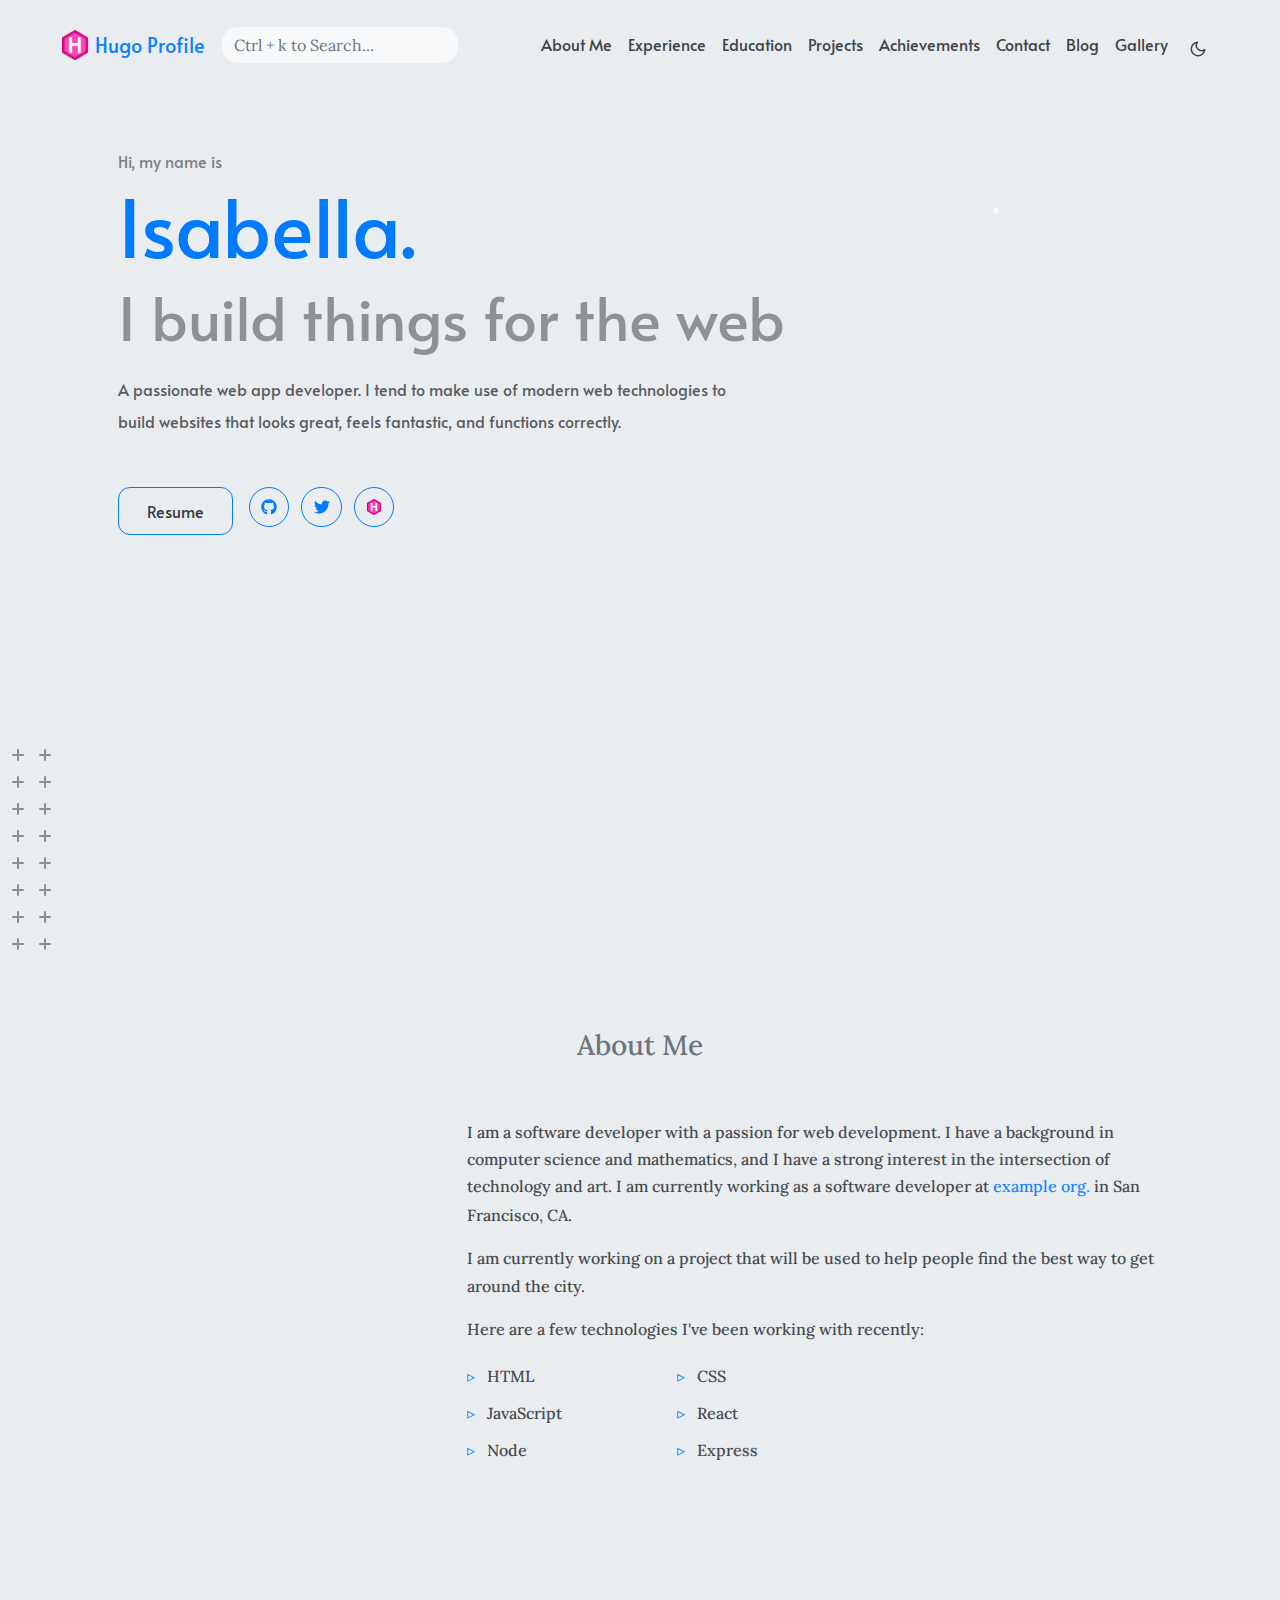
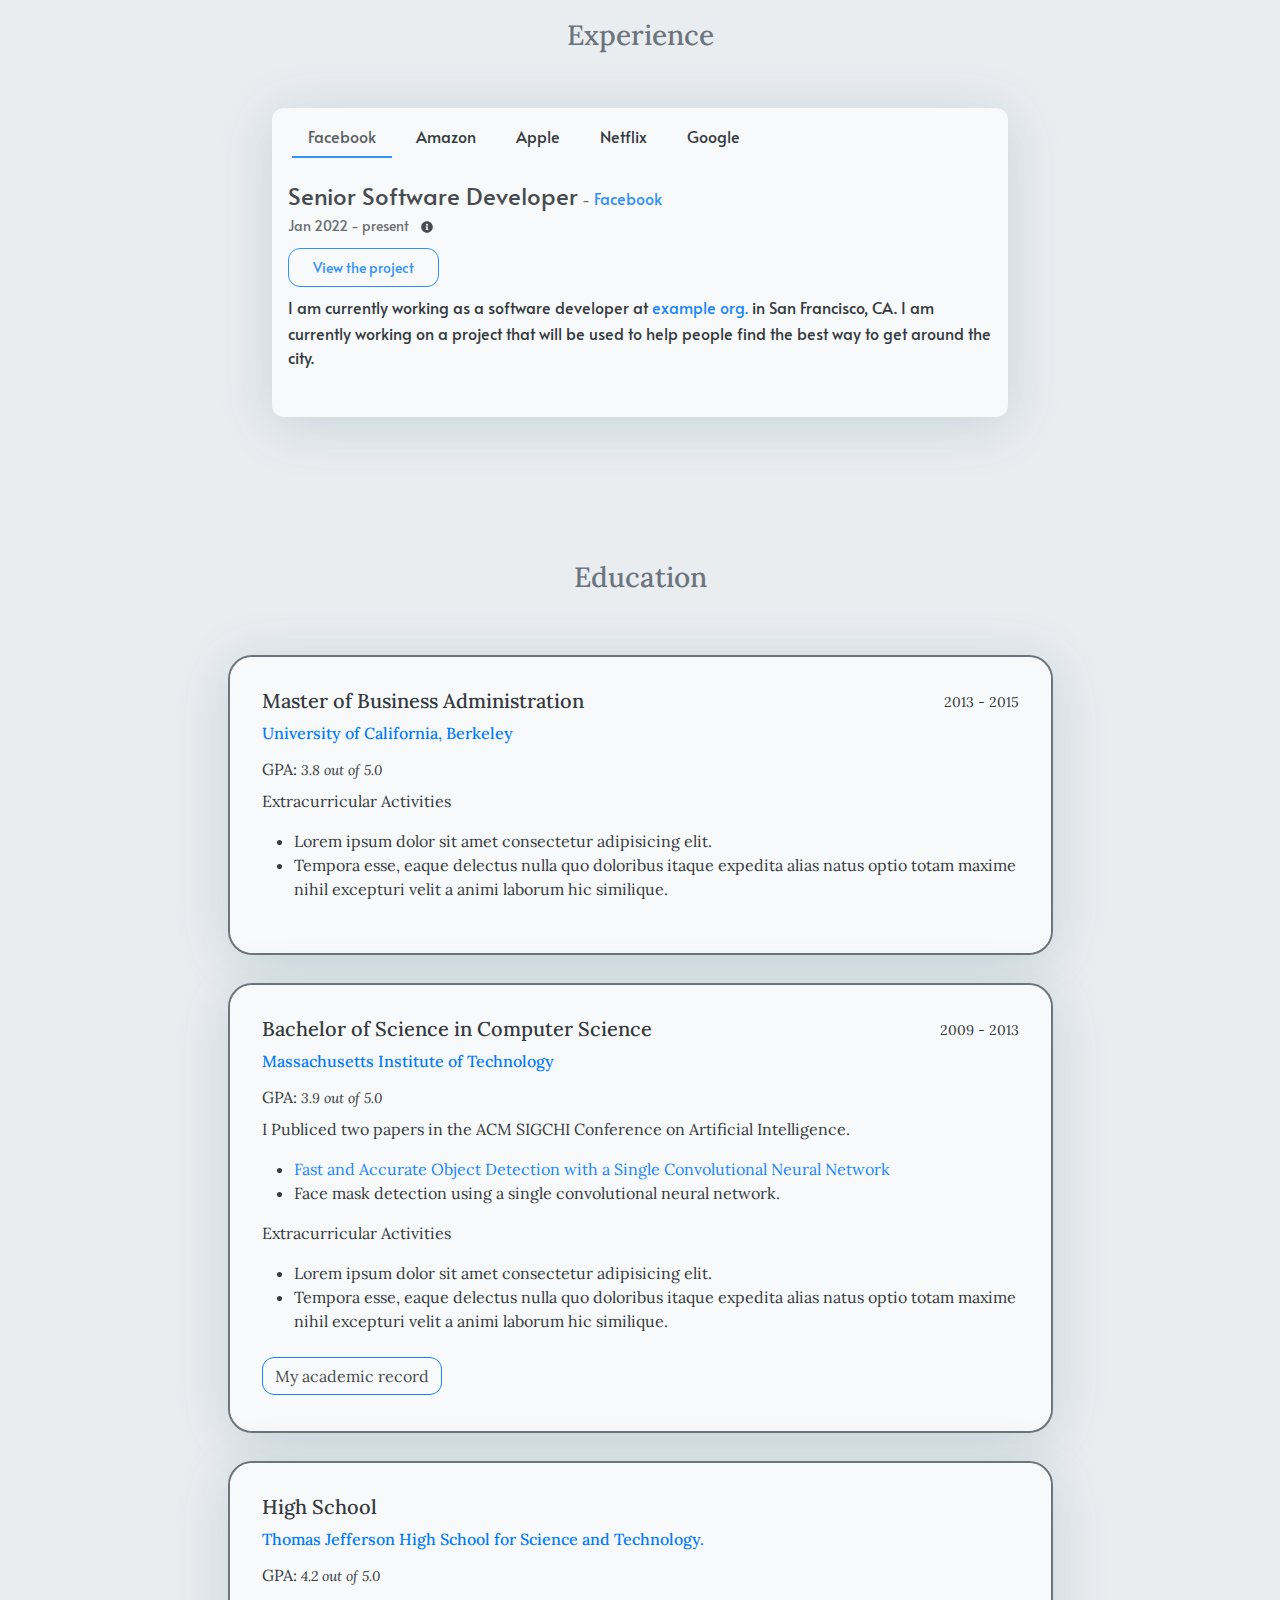
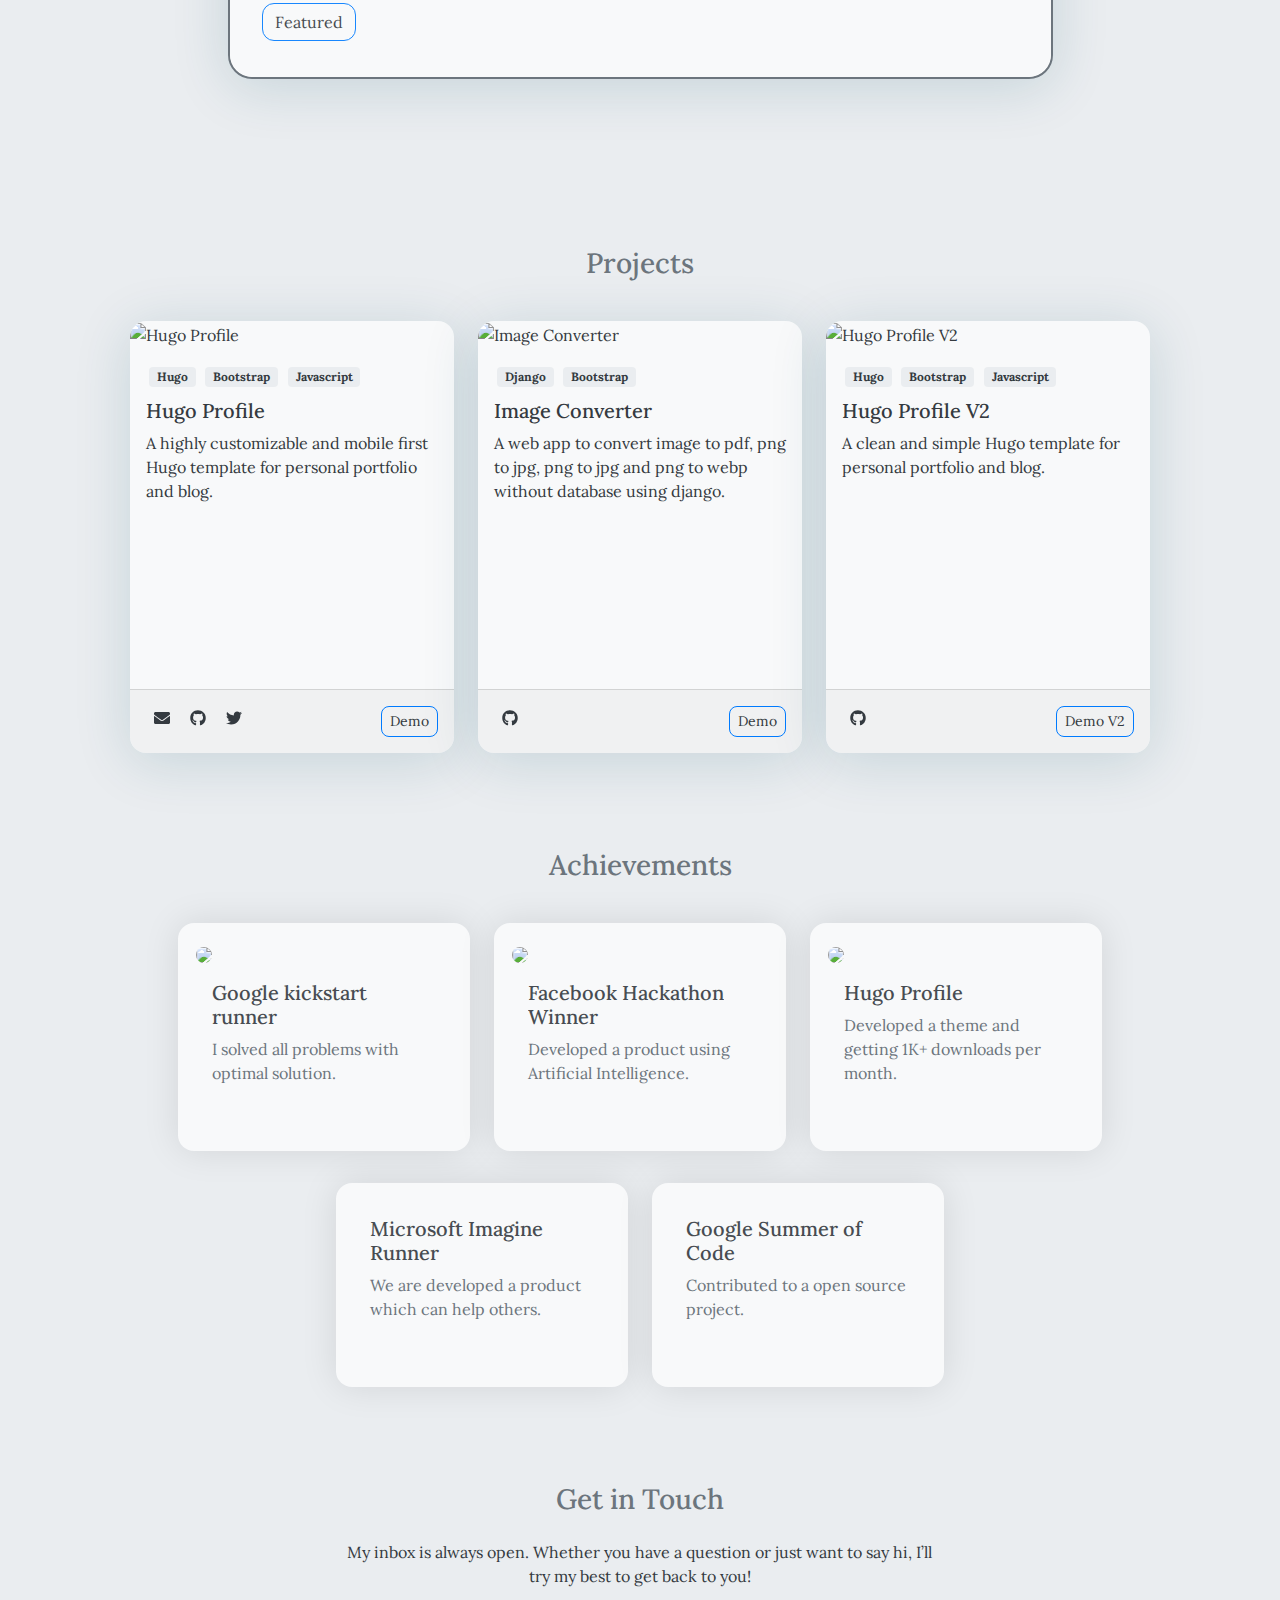
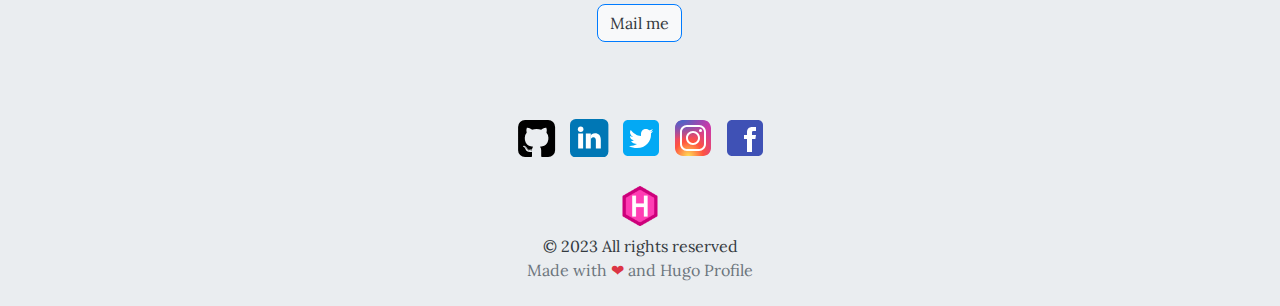
==== index.html @ cfe18b88 "'uploaded'" ====
<!DOCTYPE html>
<html>

<head>
	<meta name="generator" content="Hugo 0.119.0"><meta charset="UTF-8">
<meta name="viewport" content="width=device-width, initial-scale=1.0">
<meta http-equiv="X-UA-Compatible" content="ie=edge">
<meta http-equiv="Accept-CH" content="DPR, Viewport-Width, Width">
<link rel="icon" href=/fav.png type="image/gif">


<link rel="preconnect" href="https://fonts.googleapis.com">
<link rel="preconnect" href="https://fonts.gstatic.com" crossorigin>
<link rel="preload"
      as="style"
      href="https://fonts.googleapis.com/css2?family=Alata&family=Lora:ital,wght@0,400;0,500;0,600;0,700;1,400;1,500;1,600;1,700&family=Roboto:ital,wght@0,100;0,300;0,400;0,500;0,700;0,900;1,100;1,300;1,400;1,500;1,700;1,900&display=swap"
>
<link rel="stylesheet"
      href="https://fonts.googleapis.com/css2?family=Alata&family=Lora:ital,wght@0,400;0,500;0,600;0,700;1,400;1,500;1,600;1,700&family=Roboto:ital,wght@0,100;0,300;0,400;0,500;0,700;0,900;1,100;1,300;1,400;1,500;1,700;1,900&display=swap"
      media="print" onload="this.media='all'" />
<noscript>
  <link
          href="https://fonts.googleapis.com/css2?family=Alata&family=Lora:ital,wght@0,400;0,500;0,600;0,700;1,400;1,500;1,600;1,700&family=Roboto:ital,wght@0,100;0,300;0,400;0,500;0,700;0,900;1,100;1,300;1,400;1,500;1,700;1,900&display=swap"
          rel="stylesheet">
</noscript>


<link rel="stylesheet" href="/css/font.css" media="all">



<meta property="og:title" content="Hugo Profile" />
<meta property="og:description" content="Text about my cool site" />
<meta property="og:type" content="website" />
<meta property="og:url" content="https://razuahmed75.github.io/" /><meta property="og:site_name" content="Hugo Profile" />

<meta name="twitter:card" content="summary"/>
<meta name="twitter:title" content="Hugo Profile"/>
<meta name="twitter:description" content="Text about my cool site"/>


<link rel="stylesheet" href="/bootstrap-5/css/bootstrap.min.css" media="all"><link rel="stylesheet" href="/css/header.css" media="all">
<link rel="stylesheet" href="/css/footer.css" media="all">


<link rel="stylesheet" href="/css/theme.css" media="all">




<style>
    :root {
        --text-color: #343a40;
        --text-secondary-color: #6c757d;
        --background-color: #eaedf0;
        --secondary-background-color: #64ffda1a;
        --primary-color: #007bff;
        --secondary-color: #f8f9fa;

         
        --text-color-dark: #e4e6eb;
        --text-secondary-color-dark: #b0b3b8;
        --background-color-dark: #18191a;
        --secondary-background-color-dark: #212529;
        --primary-color-dark: #ffffff;
        --secondary-color-dark: #212529;
    }
    body {
        font-size: 1rem;
        font-weight: 400;
        line-height: 1.5;
        text-align: left;
    }

    html {
        background-color: var(--background-color) !important;
    }

    body::-webkit-scrollbar {
        width: .5em;
        height: .5em;
        background-color: var(--background-color);
    }
    
    ::-webkit-scrollbar-track {
        box-shadow: inset 0 0 6px var(--background-color);
        border-radius: 1rem;
    }
    
    ::-webkit-scrollbar-thumb {
        border-radius: 1rem;
        background-color: var(--secondary-color);
        outline: 1px solid var(--background-color);
    }

    #search-content::-webkit-scrollbar {
        width: .5em;
        height: .1em;
        background-color: var(--background-color);
    }
</style>

<meta name="description" content=Text&#32;about&#32;my&#32;cool&#32;site>
<link rel="stylesheet" href="/css/index.css" media="all">
<link rel="stylesheet" href="/css/projects.css" media="all">


<script defer src="/fontawesome-5/all-5.15.4.js"></script>

  <title>
Hugo Profile

  </title>
</head>

<body class="light">
  
  
<script>
    let localStorageValue = localStorage.getItem("pref-theme");
    let mediaQuery = window.matchMedia('(prefers-color-scheme: dark)').matches;

    switch (localStorageValue) {
        case "dark":
            document.body.classList.add('dark');
            break;
        case "light":
            document.body.classList.remove('dark');
            break;
        default:
            if (mediaQuery) {
                document.body.classList.add('dark');
            }
            break;
    }
</script>



<header>
    <nav class="pt-3 navbar navbar-expand-lg animate">
        <div class="container-fluid mx-xs-2 mx-sm-5 mx-md-5 mx-lg-5">
            
            <a class="navbar-brand primary-font text-wrap" href="/">
                
                <img src="/fav.png" width="30" height="30"
                    class="d-inline-block align-top">
                Hugo Profile
                
            </a>

            
                <div>
                    <input id="search" autocomplete="off" class="form-control mr-sm-2 d-none d-md-block" placeholder='Ctrl &#43; k to Search...'
                        aria-label="Search" oninput="searchOnChange(event)">
                </div>
            

            
            <button class="navbar-toggler" type="button" data-bs-toggle="collapse" data-bs-target="#navbarContent"
                aria-controls="navbarContent" aria-expanded="false" aria-label="Toggle navigation">
                <svg aria-hidden="true" height="24" viewBox="0 0 16 16" version="1.1" width="24" data-view-component="true">
                    <path fill-rule="evenodd" d="M1 2.75A.75.75 0 011.75 2h12.5a.75.75 0 110 1.5H1.75A.75.75 0 011 2.75zm0 5A.75.75 0 011.75 7h12.5a.75.75 0 110 1.5H1.75A.75.75 0 011 7.75zM1.75 12a.75.75 0 100 1.5h12.5a.75.75 0 100-1.5H1.75z"></path>
                </svg>
            </button>

            
            <div class="collapse navbar-collapse text-wrap primary-font" id="navbarContent">
                <ul class="navbar-nav ms-auto text-center">
                    
                        <li class="nav-item navbar-text d-block d-md-none">
                            <div class="nav-link">
                                <input id="search" autocomplete="off" class="form-control mr-sm-2" placeholder='Ctrl &#43; k to Search...' aria-label="Search" oninput="searchOnChange(event)">
                            </div>
                        </li>
                    

                    
                    <li class="nav-item navbar-text">
                        <a class="nav-link" href="/#about" aria-label="about">
                            About Me
                        </a>
                    </li>
                    

                    
                    <li class="nav-item navbar-text">
                        <a class="nav-link" href="/#experience"
                            aria-label="experience">
                            Experience
                        </a>
                    </li>
                    

                    
                    <li class="nav-item navbar-text">
                        <a class="nav-link" href="/#education"
                            aria-label="education">
                            Education
                        </a>
                    </li>
                    

                    
                    <li class="nav-item navbar-text">
                        <a class="nav-link" href="/#projects"
                            aria-label="projects">
                            Projects
                        </a>
                    </li>
                    

                    
                    <li class="nav-item navbar-text">
                        <a class="nav-link" href="/#achievements"
                            aria-label="achievements">
                            Achievements
                        </a>
                    </li>
                    

                    
                    <li class="nav-item navbar-text">
                        <a class="nav-link" href="/#contact"
                            aria-label="contact">
                            Contact
                        </a>
                    </li>
                    

                    
                    
                    
                    
                    <li class="nav-item navbar-text">
                        <a class="nav-link" href="/blogs" title="Blog posts">
                            
                            Blog
                        </a>
                    </li>
                    
                    
                    
                    
                    <li class="nav-item navbar-text">
                        <a class="nav-link" href="/gallery" title="Blog posts">
                            
                            Gallery
                        </a>
                    </li>
                    
                    

                    
                    <li class="nav-item navbar-text">
                        
                        <div class="text-center">
                            <button id="theme-toggle">
                                <svg id="moon" xmlns="http://www.w3.org/2000/svg" width="24" height="24" viewBox="0 0 24 24" fill="none" stroke="currentColor" stroke-width="2" stroke-linecap="round" stroke-linejoin="round">
                                    <path d="M21 12.79A9 9 0 1 1 11.21 3 7 7 0 0 0 21 12.79z"></path>
                                </svg>
                                <svg id="sun" xmlns="http://www.w3.org/2000/svg" width="24" height="24" viewBox="0 0 24 24" fill="none" stroke="currentColor" stroke-width="2" stroke-linecap="round" stroke-linejoin="round">
                                    <circle cx="12" cy="12" r="5"></circle>
                                    <line x1="12" y1="1" x2="12" y2="3"></line>
                                    <line x1="12" y1="21" x2="12" y2="23"></line>
                                    <line x1="4.22" y1="4.22" x2="5.64" y2="5.64"></line>
                                    <line x1="18.36" y1="18.36" x2="19.78" y2="19.78"></line>
                                    <line x1="1" y1="12" x2="3" y2="12"></line>
                                    <line x1="21" y1="12" x2="23" y2="12"></line>
                                    <line x1="4.22" y1="19.78" x2="5.64" y2="18.36"></line>
                                    <line x1="18.36" y1="5.64" x2="19.78" y2="4.22"></line>
                                </svg>
                            </button>
                        </div>
                    </li>
                    

                </ul>

            </div>
        </div>
    </nav>
</header>
<div id="content">
<section id="hero" class="py-5 align-middle">
    <div class="container px-3 px-sm-5 px-md-5 px-lg-5 pt-lg-3">
        <div class="row">
            <div class="col-sm-12 col-md-12 col-lg-8 content animate" id="primary-font">
                <span class="subtitle">
                    Hi, my name is
                </span>
                <h2>
                    Isabella.
                </h2>
                <h3>
                    I build things for the web
                </h3>
                <p class="hero-content">
                    A passionate web app developer. I tend to make use of modern web technologies to build websites that looks great, feels fantastic, and functions correctly.
                </p>
                <div class="row">
                    <div class="col-auto h-100">
                        
                        <a href="#" class="btn" download
			  >
                            Resume
                        </a>
                        
                    </div>
                    <div class="col-auto px-0 h-100"><span>
    
    <span class="px-1">
        <a href="https://example.com" target="_blank" class="btn social-icon">
            <i class="fab fa-github"></i>
        </a>
    </span>
    
    <span class="px-1">
        <a href="https://example.com" target="_blank" class="btn social-icon">
            <i class="fab fa-twitter"></i>
        </a>
    </span>
    

    
    <span class="px-1">
        <a href="https://example.com" target="_blank" class="btn social-icon">
            <img src="/fav.png">
        </a>
    </span>
    
</span></div>
                </div>
            </div>
            <div class="col-sm-12 col-md-12 col-lg-4">
                <div class="row justify-content-center">
                    <div class="col-sm-12 col-md-9 pt-5 image animate px-5 px-md-5 px-lg-0 text-center">
                        <img src="/images/hero.svg"
                            class="img-thumbnail mx-auto"
                            alt=""
                        >
                    </div>
                </div>
            </div>
        </div>
    </div>
    
    <div class="hero-bottom-svg d-md-block d-lg-block d-none">
        <svg xmlns="http://www.w3.org/2000/svg" width="201" height="201" viewBox="0 0 201 201">
            <g id="Group_1168" data-name="Group 1168" transform="translate(-384 -1392)">
                <rect id="Rectangle_2206" data-name="Rectangle 2206" width="12" height="2" rx="1"
                    transform="translate(391 1392) rotate(90)" fill="#282f49" />
                <rect id="Rectangle_2271" data-name="Rectangle 2271" width="12" height="2" rx="1"
                    transform="translate(391 1500) rotate(90)" fill="#282f49" />
                <rect id="Rectangle_2238" data-name="Rectangle 2238" width="12" height="2" rx="1"
                    transform="translate(391 1446) rotate(90)" fill="#282f49" />
                <rect id="Rectangle_2278" data-name="Rectangle 2278" width="12" height="2" rx="1"
                    transform="translate(391 1554) rotate(90)" fill="#282f49" />
                <rect id="Rectangle_2222" data-name="Rectangle 2222" width="12" height="2" rx="1"
                    transform="translate(391 1419) rotate(90)" fill="#282f49" />
                <rect id="Rectangle_2272" data-name="Rectangle 2272" width="12" height="2" rx="1"
                    transform="translate(391 1527) rotate(90)" fill="#282f49" />
                <rect id="Rectangle_2241" data-name="Rectangle 2241" width="12" height="2" rx="1"
                    transform="translate(391 1473) rotate(90)" fill="#282f49" />
                <rect id="Rectangle_2288" data-name="Rectangle 2288" width="12" height="2" rx="1"
                    transform="translate(391 1581) rotate(90)" fill="#282f49" />
                <rect id="Rectangle_2214" data-name="Rectangle 2214" width="12" height="2" rx="1"
                    transform="translate(499 1392) rotate(90)" fill="#282f49" />
                <rect id="Rectangle_2289" data-name="Rectangle 2289" width="12" height="2" rx="1"
                    transform="translate(499 1500) rotate(90)" fill="#282f49" />
                <rect id="Rectangle_2256" data-name="Rectangle 2256" width="12" height="2" rx="1"
                    transform="translate(499 1446) rotate(90)" fill="#282f49" />
                <rect id="Rectangle_2290" data-name="Rectangle 2290" width="12" height="2" rx="1"
                    transform="translate(499 1554) rotate(90)" fill="#282f49" />
                <rect id="Rectangle_2231" data-name="Rectangle 2231" width="12" height="2" rx="1"
                    transform="translate(499 1419) rotate(90)" fill="#282f49" />
                <rect id="Rectangle_2291" data-name="Rectangle 2291" width="12" height="2" rx="1"
                    transform="translate(499 1527) rotate(90)" fill="#282f49" />
                <rect id="Rectangle_2257" data-name="Rectangle 2257" width="12" height="2" rx="1"
                    transform="translate(499 1473) rotate(90)" fill="#282f49" />
                <rect id="Rectangle_2292" data-name="Rectangle 2292" width="12" height="2" rx="1"
                    transform="translate(499 1581) rotate(90)" fill="#282f49" />
                <rect id="Rectangle_2210" data-name="Rectangle 2210" width="12" height="2" rx="1"
                    transform="translate(445 1392) rotate(90)" fill="#282f49" />
                <rect id="Rectangle_2279" data-name="Rectangle 2279" width="12" height="2" rx="1"
                    transform="translate(445 1500) rotate(90)" fill="#282f49" />
                <rect id="Rectangle_2248" data-name="Rectangle 2248" width="12" height="2" rx="1"
                    transform="translate(445 1446) rotate(90)" fill="#282f49" />
                <rect id="Rectangle_2280" data-name="Rectangle 2280" width="12" height="2" rx="1"
                    transform="translate(445 1554) rotate(90)" fill="#282f49" />
                <rect id="Rectangle_2226" data-name="Rectangle 2226" width="12" height="2" rx="1"
                    transform="translate(445 1419) rotate(90)" fill="#282f49" />
                <rect id="Rectangle_2281" data-name="Rectangle 2281" width="12" height="2" rx="1"
                    transform="translate(445 1527) rotate(90)" fill="#282f49" />
                <rect id="Rectangle_2249" data-name="Rectangle 2249" width="12" height="2" rx="1"
                    transform="translate(445 1473) rotate(90)" fill="#282f49" />
                <rect id="Rectangle_2293" data-name="Rectangle 2293" width="12" height="2" rx="1"
                    transform="translate(445 1581) rotate(90)" fill="#282f49" />
                <rect id="Rectangle_2219" data-name="Rectangle 2219" width="12" height="2" rx="1"
                    transform="translate(553 1392) rotate(90)" fill="#282f49" />
                <rect id="Rectangle_2310" data-name="Rectangle 2310" width="12" height="2" rx="1"
                    transform="translate(553 1500) rotate(90)" fill="#282f49" />
                <rect id="Rectangle_2262" data-name="Rectangle 2262" width="12" height="2" rx="1"
                    transform="translate(553 1446) rotate(90)" fill="#282f49" />
                <rect id="Rectangle_2311" data-name="Rectangle 2311" width="12" height="2" rx="1"
                    transform="translate(553 1554) rotate(90)" fill="#282f49" />
                <rect id="Rectangle_2232" data-name="Rectangle 2232" width="12" height="2" rx="1"
                    transform="translate(553 1419) rotate(90)" fill="#282f49" />
                <rect id="Rectangle_2312" data-name="Rectangle 2312" width="12" height="2" rx="1"
                    transform="translate(553 1527) rotate(90)" fill="#282f49" />
                <rect id="Rectangle_2263" data-name="Rectangle 2263" width="12" height="2" rx="1"
                    transform="translate(553 1473) rotate(90)" fill="#282f49" />
                <rect id="Rectangle_2313" data-name="Rectangle 2313" width="12" height="2" rx="1"
                    transform="translate(553 1581) rotate(90)" fill="#282f49" />
                <rect id="Rectangle_2209" data-name="Rectangle 2209" width="12" height="2" rx="1"
                    transform="translate(418 1392) rotate(90)" fill="#282f49" />
                <rect id="Rectangle_2273" data-name="Rectangle 2273" width="12" height="2" rx="1"
                    transform="translate(418 1500) rotate(90)" fill="#282f49" />
                <rect id="Rectangle_2242" data-name="Rectangle 2242" width="12" height="2" rx="1"
                    transform="translate(418 1446) rotate(90)" fill="#282f49" />
                <rect id="Rectangle_2282" data-name="Rectangle 2282" width="12" height="2" rx="1"
                    transform="translate(418 1554) rotate(90)" fill="#282f49" />
                <rect id="Rectangle_2223" data-name="Rectangle 2223" width="12" height="2" rx="1"
                    transform="translate(418 1419) rotate(90)" fill="#282f49" />
                <rect id="Rectangle_2274" data-name="Rectangle 2274" width="12" height="2" rx="1"
                    transform="translate(418 1527) rotate(90)" fill="#282f49" />
                <rect id="Rectangle_2243" data-name="Rectangle 2243" width="12" height="2" rx="1"
                    transform="translate(418 1473) rotate(90)" fill="#282f49" />
                <rect id="Rectangle_2294" data-name="Rectangle 2294" width="12" height="2" rx="1"
                    transform="translate(418 1581) rotate(90)" fill="#282f49" />
                <rect id="Rectangle_2217" data-name="Rectangle 2217" width="12" height="2" rx="1"
                    transform="translate(526 1392) rotate(90)" fill="#282f49" />
                <rect id="Rectangle_2314" data-name="Rectangle 2314" width="12" height="2" rx="1"
                    transform="translate(526 1500) rotate(90)" fill="#282f49" />
                <rect id="Rectangle_2258" data-name="Rectangle 2258" width="12" height="2" rx="1"
                    transform="translate(526 1446) rotate(90)" fill="#282f49" />
                <rect id="Rectangle_2315" data-name="Rectangle 2315" width="12" height="2" rx="1"
                    transform="translate(526 1554) rotate(90)" fill="#282f49" />
                <rect id="Rectangle_2233" data-name="Rectangle 2233" width="12" height="2" rx="1"
                    transform="translate(526 1419) rotate(90)" fill="#282f49" />
                <rect id="Rectangle_2316" data-name="Rectangle 2316" width="12" height="2" rx="1"
                    transform="translate(526 1527) rotate(90)" fill="#282f49" />
                <rect id="Rectangle_2259" data-name="Rectangle 2259" width="12" height="2" rx="1"
                    transform="translate(526 1473) rotate(90)" fill="#282f49" />
                <rect id="Rectangle_2317" data-name="Rectangle 2317" width="12" height="2" rx="1"
                    transform="translate(526 1581) rotate(90)" fill="#282f49" />
                <rect id="Rectangle_2211" data-name="Rectangle 2211" width="12" height="2" rx="1"
                    transform="translate(472 1392) rotate(90)" fill="#282f49" />
                <rect id="Rectangle_2295" data-name="Rectangle 2295" width="12" height="2" rx="1"
                    transform="translate(472 1500) rotate(90)" fill="#282f49" />
                <rect id="Rectangle_2250" data-name="Rectangle 2250" width="12" height="2" rx="1"
                    transform="translate(472 1446) rotate(90)" fill="#282f49" />
                <rect id="Rectangle_2296" data-name="Rectangle 2296" width="12" height="2" rx="1"
                    transform="translate(472 1554) rotate(90)" fill="#282f49" />
                <rect id="Rectangle_2227" data-name="Rectangle 2227" width="12" height="2" rx="1"
                    transform="translate(472 1419) rotate(90)" fill="#282f49" />
                <rect id="Rectangle_2297" data-name="Rectangle 2297" width="12" height="2" rx="1"
                    transform="translate(472 1527) rotate(90)" fill="#282f49" />
                <rect id="Rectangle_2251" data-name="Rectangle 2251" width="12" height="2" rx="1"
                    transform="translate(472 1473) rotate(90)" fill="#282f49" />
                <rect id="Rectangle_2298" data-name="Rectangle 2298" width="12" height="2" rx="1"
                    transform="translate(472 1581) rotate(90)" fill="#282f49" />
                <rect id="Rectangle_2221" data-name="Rectangle 2221" width="12" height="2" rx="1"
                    transform="translate(580 1392) rotate(90)" fill="#282f49" />
                <rect id="Rectangle_2318" data-name="Rectangle 2318" width="12" height="2" rx="1"
                    transform="translate(580 1500) rotate(90)" fill="#282f49" />
                <rect id="Rectangle_2264" data-name="Rectangle 2264" width="12" height="2" rx="1"
                    transform="translate(580 1446) rotate(90)" fill="#282f49" />
                <rect id="Rectangle_2319" data-name="Rectangle 2319" width="12" height="2" rx="1"
                    transform="translate(580 1554) rotate(90)" fill="#282f49" />
                <rect id="Rectangle_2236" data-name="Rectangle 2236" width="12" height="2" rx="1"
                    transform="translate(580 1419) rotate(90)" fill="#282f49" />
                <rect id="Rectangle_2320" data-name="Rectangle 2320" width="12" height="2" rx="1"
                    transform="translate(580 1527) rotate(90)" fill="#282f49" />
                <rect id="Rectangle_2265" data-name="Rectangle 2265" width="12" height="2" rx="1"
                    transform="translate(580 1473) rotate(90)" fill="#282f49" />
                <rect id="Rectangle_2321" data-name="Rectangle 2321" width="12" height="2" rx="1"
                    transform="translate(580 1581) rotate(90)" fill="#282f49" />
                <rect id="Rectangle_2207" data-name="Rectangle 2207" width="12" height="2" rx="1"
                    transform="translate(396 1399) rotate(-180)" fill="#282f49" />
                <rect id="Rectangle_2270" data-name="Rectangle 2270" width="12" height="2" rx="1"
                    transform="translate(396 1507) rotate(-180)" fill="#282f49" />
                <rect id="Rectangle_2239" data-name="Rectangle 2239" width="12" height="2" rx="1"
                    transform="translate(396 1453) rotate(-180)" fill="#282f49" />
                <rect id="Rectangle_2283" data-name="Rectangle 2283" width="12" height="2" rx="1"
                    transform="translate(396 1561) rotate(-180)" fill="#282f49" />
                <rect id="Rectangle_2224" data-name="Rectangle 2224" width="12" height="2" rx="1"
                    transform="translate(396 1426) rotate(-180)" fill="#282f49" />
                <rect id="Rectangle_2275" data-name="Rectangle 2275" width="12" height="2" rx="1"
                    transform="translate(396 1534) rotate(-180)" fill="#282f49" />
                <rect id="Rectangle_2244" data-name="Rectangle 2244" width="12" height="2" rx="1"
                    transform="translate(396 1480) rotate(-180)" fill="#282f49" />
                <rect id="Rectangle_2299" data-name="Rectangle 2299" width="12" height="2" rx="1"
                    transform="translate(396 1588) rotate(-180)" fill="#282f49" />
                <rect id="Rectangle_2215" data-name="Rectangle 2215" width="12" height="2" rx="1"
                    transform="translate(504 1399) rotate(-180)" fill="#282f49" />
                <rect id="Rectangle_2300" data-name="Rectangle 2300" width="12" height="2" rx="1"
                    transform="translate(504 1507) rotate(-180)" fill="#282f49" />
                <rect id="Rectangle_2252" data-name="Rectangle 2252" width="12" height="2" rx="1"
                    transform="translate(504 1453) rotate(-180)" fill="#282f49" />
                <rect id="Rectangle_2301" data-name="Rectangle 2301" width="12" height="2" rx="1"
                    transform="translate(504 1561) rotate(-180)" fill="#282f49" />
                <rect id="Rectangle_2228" data-name="Rectangle 2228" width="12" height="2" rx="1"
                    transform="translate(504 1426) rotate(-180)" fill="#282f49" />
                <rect id="Rectangle_2302" data-name="Rectangle 2302" width="12" height="2" rx="1"
                    transform="translate(504 1534) rotate(-180)" fill="#282f49" />
                <rect id="Rectangle_2253" data-name="Rectangle 2253" width="12" height="2" rx="1"
                    transform="translate(504 1480) rotate(-180)" fill="#282f49" />
                <rect id="Rectangle_2303" data-name="Rectangle 2303" width="12" height="2" rx="1"
                    transform="translate(504 1588) rotate(-180)" fill="#282f49" />
                <rect id="Rectangle_2212" data-name="Rectangle 2212" width="12" height="2" rx="1"
                    transform="translate(450 1399) rotate(-180)" fill="#282f49" />
                <rect id="Rectangle_2284" data-name="Rectangle 2284" width="12" height="2" rx="1"
                    transform="translate(450 1507) rotate(-180)" fill="#282f49" />
                <rect id="Rectangle_2245" data-name="Rectangle 2245" width="12" height="2" rx="1"
                    transform="translate(450 1453) rotate(-180)" fill="#282f49" />
                <rect id="Rectangle_2285" data-name="Rectangle 2285" width="12" height="2" rx="1"
                    transform="translate(450 1561) rotate(-180)" fill="#282f49" />
                <rect id="Rectangle_2229" data-name="Rectangle 2229" width="12" height="2" rx="1"
                    transform="translate(450 1426) rotate(-180)" fill="#282f49" />
                <rect id="Rectangle_2286" data-name="Rectangle 2286" width="12" height="2" rx="1"
                    transform="translate(450 1534) rotate(-180)" fill="#282f49" />
                <rect id="Rectangle_2246" data-name="Rectangle 2246" width="12" height="2" rx="1"
                    transform="translate(450 1480) rotate(-180)" fill="#282f49" />
                <rect id="Rectangle_2304" data-name="Rectangle 2304" width="12" height="2" rx="1"
                    transform="translate(450 1588) rotate(-180)" fill="#282f49" />
                <rect id="Rectangle_2218" data-name="Rectangle 2218" width="12" height="2" rx="1"
                    transform="translate(558 1399) rotate(-180)" fill="#282f49" />
                <rect id="Rectangle_2322" data-name="Rectangle 2322" width="12" height="2" rx="1"
                    transform="translate(558 1507) rotate(-180)" fill="#282f49" />
                <rect id="Rectangle_2266" data-name="Rectangle 2266" width="12" height="2" rx="1"
                    transform="translate(558 1453) rotate(-180)" fill="#282f49" />
                <rect id="Rectangle_2323" data-name="Rectangle 2323" width="12" height="2" rx="1"
                    transform="translate(558 1561) rotate(-180)" fill="#282f49" />
                <rect id="Rectangle_2234" data-name="Rectangle 2234" width="12" height="2" rx="1"
                    transform="translate(558 1426) rotate(-180)" fill="#282f49" />
                <rect id="Rectangle_2324" data-name="Rectangle 2324" width="12" height="2" rx="1"
                    transform="translate(558 1534) rotate(-180)" fill="#282f49" />
                <rect id="Rectangle_2267" data-name="Rectangle 2267" width="12" height="2" rx="1"
                    transform="translate(558 1480) rotate(-180)" fill="#282f49" />
                <rect id="Rectangle_2325" data-name="Rectangle 2325" width="12" height="2" rx="1"
                    transform="translate(558 1588) rotate(-180)" fill="#282f49" />
                <rect id="Rectangle_2208" data-name="Rectangle 2208" width="12" height="2" rx="1"
                    transform="translate(423 1399) rotate(-180)" fill="#282f49" />
                <rect id="Rectangle_2276" data-name="Rectangle 2276" width="12" height="2" rx="1"
                    transform="translate(423 1507) rotate(-180)" fill="#282f49" />
                <rect id="Rectangle_2240" data-name="Rectangle 2240" width="12" height="2" rx="1"
                    transform="translate(423 1453) rotate(-180)" fill="#282f49" />
                <rect id="Rectangle_2287" data-name="Rectangle 2287" width="12" height="2" rx="1"
                    transform="translate(423 1561) rotate(-180)" fill="#282f49" />
                <rect id="Rectangle_2225" data-name="Rectangle 2225" width="12" height="2" rx="1"
                    transform="translate(423 1426) rotate(-180)" fill="#282f49" />
                <rect id="Rectangle_2277" data-name="Rectangle 2277" width="12" height="2" rx="1"
                    transform="translate(423 1534) rotate(-180)" fill="#282f49" />
                <rect id="Rectangle_2247" data-name="Rectangle 2247" width="12" height="2" rx="1"
                    transform="translate(423 1480) rotate(-180)" fill="#282f49" />
                <rect id="Rectangle_2305" data-name="Rectangle 2305" width="12" height="2" rx="1"
                    transform="translate(423 1588) rotate(-180)" fill="#282f49" />
                <rect id="Rectangle_2216" data-name="Rectangle 2216" width="12" height="2" rx="1"
                    transform="translate(531 1399) rotate(-180)" fill="#282f49" />
                <rect id="Rectangle_2326" data-name="Rectangle 2326" width="12" height="2" rx="1"
                    transform="translate(531 1507) rotate(-180)" fill="#282f49" />
                <rect id="Rectangle_2260" data-name="Rectangle 2260" width="12" height="2" rx="1"
                    transform="translate(531 1453) rotate(-180)" fill="#282f49" />
                <rect id="Rectangle_2327" data-name="Rectangle 2327" width="12" height="2" rx="1"
                    transform="translate(531 1561) rotate(-180)" fill="#282f49" />
                <rect id="Rectangle_2235" data-name="Rectangle 2235" width="12" height="2" rx="1"
                    transform="translate(531 1426) rotate(-180)" fill="#282f49" />
                <rect id="Rectangle_2328" data-name="Rectangle 2328" width="12" height="2" rx="1"
                    transform="translate(531 1534) rotate(-180)" fill="#282f49" />
                <rect id="Rectangle_2261" data-name="Rectangle 2261" width="12" height="2" rx="1"
                    transform="translate(531 1480) rotate(-180)" fill="#282f49" />
                <rect id="Rectangle_2329" data-name="Rectangle 2329" width="12" height="2" rx="1"
                    transform="translate(531 1588) rotate(-180)" fill="#282f49" />
                <rect id="Rectangle_2213" data-name="Rectangle 2213" width="12" height="2" rx="1"
                    transform="translate(477 1399) rotate(-180)" fill="#282f49" />
                <rect id="Rectangle_2306" data-name="Rectangle 2306" width="12" height="2" rx="1"
                    transform="translate(477 1507) rotate(-180)" fill="#282f49" />
                <rect id="Rectangle_2254" data-name="Rectangle 2254" width="12" height="2" rx="1"
                    transform="translate(477 1453) rotate(-180)" fill="#282f49" />
                <rect id="Rectangle_2307" data-name="Rectangle 2307" width="12" height="2" rx="1"
                    transform="translate(477 1561) rotate(-180)" fill="#282f49" />
                <rect id="Rectangle_2230" data-name="Rectangle 2230" width="12" height="2" rx="1"
                    transform="translate(477 1426) rotate(-180)" fill="#282f49" />
                <rect id="Rectangle_2308" data-name="Rectangle 2308" width="12" height="2" rx="1"
                    transform="translate(477 1534) rotate(-180)" fill="#282f49" />
                <rect id="Rectangle_2255" data-name="Rectangle 2255" width="12" height="2" rx="1"
                    transform="translate(477 1480) rotate(-180)" fill="#282f49" />
                <rect id="Rectangle_2309" data-name="Rectangle 2309" width="12" height="2" rx="1"
                    transform="translate(477 1588) rotate(-180)" fill="#282f49" />
                <rect id="Rectangle_2220" data-name="Rectangle 2220" width="12" height="2" rx="1"
                    transform="translate(585 1399) rotate(-180)" fill="#282f49" />
                <rect id="Rectangle_2330" data-name="Rectangle 2330" width="12" height="2" rx="1"
                    transform="translate(585 1507) rotate(-180)" fill="#282f49" />
                <rect id="Rectangle_2268" data-name="Rectangle 2268" width="12" height="2" rx="1"
                    transform="translate(585 1453) rotate(-180)" fill="#282f49" />
                <rect id="Rectangle_2331" data-name="Rectangle 2331" width="12" height="2" rx="1"
                    transform="translate(585 1561) rotate(-180)" fill="#282f49" />
                <rect id="Rectangle_2237" data-name="Rectangle 2237" width="12" height="2" rx="1"
                    transform="translate(585 1426) rotate(-180)" fill="#282f49" />
                <rect id="Rectangle_2332" data-name="Rectangle 2332" width="12" height="2" rx="1"
                    transform="translate(585 1534) rotate(-180)" fill="#282f49" />
                <rect id="Rectangle_2269" data-name="Rectangle 2269" width="12" height="2" rx="1"
                    transform="translate(585 1480) rotate(-180)" fill="#282f49" />
                <rect id="Rectangle_2333" data-name="Rectangle 2333" width="12" height="2" rx="1"
                    transform="translate(585 1588) rotate(-180)" fill="#282f49" />
            </g>
        </svg>
    </div>
    
</section>

<section id="about" class="py-0 py-sm-5">
    <div class="container bg-transparent">
        <h3 class="text-center bg-transparent">About Me</h3>
        <div class="bg-transparent row justify-content-center px-3 py-5">
            
            <div class="col-sm-12 col-md-8 col-lg-4 mb-5 mb-sm-0 mb-md-5 mb-lg-0 d-none d-sm-none d-md-block">
                <div class="image d-flex px-5">
                    <img src="/images/me.png" class="img-thumbnail mx-auto rounded-circle" alt="">
                </div>
            </div>
            
            <div class="col-sm-12 col-md-12 col-lg-8 content">
                <p>I am a software developer with a passion for web development. I have a background in computer science and mathematics, and I have a strong interest in the intersection of technology and art. I am currently working as a software developer at <a href="https://example.com">example org.</a> in San Francisco, CA.</p>
<p>I am currently working on a project that will be used to help people find the best way to get around the city.</p>


                
                Here are a few technologies I&#39;ve been working with recently:
                <ul>
                    
                    <li>HTML</li>
                    
                    <li>CSS</li>
                    
                    <li>JavaScript</li>
                    
                    <li>React</li>
                    
                    <li>Node</li>
                    
                    <li>Express</li>
                    
                </ul>
                
            </div>
        </div>
    </div>
</section>

<section id="experience" class="py-5">
    <div class="container">
        <h3 class="text-center">Experience</h3>
        <div class="row justify-content-center">
            <div class="col-sm-12 col-md-8 col-lg-8 py-5">
                <div class="experience-container px-3 pt-2">
                    <ul class="nav nav-pills mb-3 bg-transparent primary-font" id="pills-tab" role="tablist">
                        
                        
                        <li class="nav-item px-1 bg-transparent" role="presentation">
                            <div 
                                class="nav-link active bg-transparent" 
                                aria-selected="true" 
                                role="tab" 
                                data-bs-toggle="pill"
                                id='Facebook-Jan-2022---present-tab'
                                data-bs-target='#pills-Facebook-Jan-2022---present'
                                aria-controls='Facebook-Jan-2022---present' 
                            >
                                Facebook
                            </div>
                        </li>
                        
                        
                        
                        <li class="nav-item px-1 bg-transparent" role="presentation">
                            <div 
                                class="nav-link bg-transparent" 
                                aria-selected="true" 
                                role="tab" 
                                data-bs-toggle="pill"
                                id='Amazon-Sep-2020---Dec-2021-tab'
                                data-bs-target='#pills-Amazon-Sep-2020---Dec-2021' 
                                aria-controls='Amazon-Sep-2020---Dec-2021'
                            >
                                Amazon
                            </div>
                        </li>
                        
                        
                        
                        <li class="nav-item px-1 bg-transparent" role="presentation">
                            <div 
                                class="nav-link bg-transparent" 
                                aria-selected="true" 
                                role="tab" 
                                data-bs-toggle="pill"
                                id='Apple-Jan-2020---Aug-2020-tab'
                                data-bs-target='#pills-Apple-Jan-2020---Aug-2020' 
                                aria-controls='Apple-Jan-2020---Aug-2020'
                            >
                                Apple
                            </div>
                        </li>
                        
                        
                        
                        <li class="nav-item px-1 bg-transparent" role="presentation">
                            <div 
                                class="nav-link bg-transparent" 
                                aria-selected="true" 
                                role="tab" 
                                data-bs-toggle="pill"
                                id='Netflix-June-2017---Nov-2019-tab'
                                data-bs-target='#pills-Netflix-June-2017---Nov-2019' 
                                aria-controls='Netflix-June-2017---Nov-2019'
                            >
                                Netflix
                            </div>
                        </li>
                        
                        
                        
                        <li class="nav-item px-1 bg-transparent" role="presentation">
                            <div 
                                class="nav-link bg-transparent" 
                                aria-selected="true" 
                                role="tab" 
                                data-bs-toggle="pill"
                                id='Google-Feb-2016---Mar-2017-tab'
                                data-bs-target='#pills-Google-Feb-2016---Mar-2017' 
                                aria-controls='Google-Feb-2016---Mar-2017'
                            >
                                Google
                            </div>
                        </li>
                        
                        
                    </ul>
                    <div class="tab-content pb-5 pt-2 bg-transparent primary-font" id="pills-tabContent">
                        
                        
                        <div 
                            class="tab-pane fade show active bg-transparent" 
                            role="tabpanel"
                            id='pills-Facebook-Jan-2022---present'
                            aria-labelledby='pills-Facebook-Jan-2022---present-tab'
                        >
                            <div>
                                <span class="h4">Senior Software Developer</span>
                                <small>-</small>
                                <a href="https://example.com" target="_blank">Facebook</a>
                                <div class="pb-1">
                                    <small>Jan 2022 - present</small>
                                    
                                    <span class="p-2">
                                        <span 
                                            style="cursor: pointer;" 
                                            data-bs-toggle="tooltip" 
                                            data-bs-placement="top" 
                                            data-bs-original-title=Working&#32;as&#32;a&#32;Senior&#32;Software&#32;Developer&#32;at&#32;Facebook
                                        >
                                            <i class="fas fa-info-circle fa-xs"></i>
                                        </span>
                                    </span>
                                    
                                </div>

                                
                                <div class="py-2 featuredLink">
                                    <a class="p-2 px-4 btn btn-outline-primary btn-sm" href=https://example.com target="_blank">
                                        View the project 
                                    </a>
                                </div>
                                
                            </div>

                            I am currently working as a software developer at <a href="https://example.com">example org.</a> in San Francisco, CA. I am currently working on a project that will be used to help people find the best way to get around the city.
                        </div>
                        
                        
                        
                        <div 
                            class="tab-pane fade bg-transparent" 
                            role="tabpanel"
                            id='pills-Amazon-Sep-2020---Dec-2021'
                            aria-labelledby='pills-Amazon-Sep-2020---Dec-2021-tab'
                        >
                            <div>
                                <span class="h4">Software Developer</span>
                                <small>-</small>
                                <a href="https://example.com" target="_blank">Amazon</a>
                                
                                <div class="pb-1">
                                    <small>Sep 2020 - Dec 2021</small>
                                    
                                    <span class="p-2">
                                        <span 
                                            style="cursor: pointer;" 
                                            data-bs-toggle="tooltip" 
                                            data-bs-placement="top" 
                                            data-bs-original-title=I&#32;worked&#32;as&#32;a&#32;software&#32;developer&#32;for&#32;more&#32;than&#32;one&#32;year&#32;in&#32;Amazon.
                                        > 
                                            <i class="fas fa-info-circle fa-xs"></i>
                                        </span>
                                    </span>
                                    
                                </div>
                                
                                
                                <div class="py-2 featuredLink">
                                    <a class="p-2 px-4 btn btn-outline-primary btn-sm" href=https://example.com target="_blank">
                                        Featured Link 
                                    </a>
                                </div>
                                
                            </div>

                            <div class="pt-2">
                                <p>I am currently working as a software developer at <a href="https://example.com">example org.</a> in San Francisco, CA. I am currently working on a project that will be used to help people find the best way to get around the city.</p>
<ul>
<li>Lead backend developer for a product.</li>
<li>Created a frontend design for a product.</li>
</ul>

                            </div>
                        </div>
                        
                        
                        
                        <div 
                            class="tab-pane fade bg-transparent" 
                            role="tabpanel"
                            id='pills-Apple-Jan-2020---Aug-2020'
                            aria-labelledby='pills-Apple-Jan-2020---Aug-2020-tab'
                        >
                            <div>
                                <span class="h4">Junior Software Developer</span>
                                <small>-</small>
                                <a href="https://example.com" target="_blank">Apple</a>
                                
                                <div class="pb-1">
                                    <small>Jan 2020 - Aug 2020</small>
                                    
                                </div>
                                
                                
                                <div class="py-2 featuredLink">
                                    <a class="p-2 px-4 btn btn-outline-primary btn-sm" href=https://example.com target="_blank">
                                        Featured Link 
                                    </a>
                                </div>
                                
                            </div>

                            <div class="pt-2">
                                <p>I am currently working as a software developer at <a href="https://example.com">example org.</a> in San Francisco, CA. I am currently working on a project that will be used to help people find the best way to get around the city.</p>
<ul>
<li>Lead backend developer for a product.</li>
<li>Created a frontend design for a product.</li>
</ul>

                            </div>
                        </div>
                        
                        
                        
                        <div 
                            class="tab-pane fade bg-transparent" 
                            role="tabpanel"
                            id='pills-Netflix-June-2017---Nov-2019'
                            aria-labelledby='pills-Netflix-June-2017---Nov-2019-tab'
                        >
                            <div>
                                <span class="h4">UI/UX Designer</span>
                                <small>-</small>
                                <a href="https://example.com" target="_blank">Netflix</a>
                                
                                <div class="pb-1">
                                    <small>June 2017 - Nov 2019</small>
                                    
                                    <span class="p-2">
                                        <span 
                                            style="cursor: pointer;" 
                                            data-bs-toggle="tooltip" 
                                            data-bs-placement="top" 
                                            data-bs-original-title=Worked&#32;as&#32;a&#32;UI/UX&#32;Designer&#32;at&#32;Netflix
                                        > 
                                            <i class="fas fa-info-circle fa-xs"></i>
                                        </span>
                                    </span>
                                    
                                </div>
                                
                                
                                <div class="py-2 featuredLink">
                                    <a class="p-2 px-4 btn btn-outline-primary btn-sm" href=https://example.com target="_blank">
                                        Featured Link 
                                    </a>
                                </div>
                                
                            </div>

                            <div class="pt-2">
                                <p>I am currently working as a software developer at <a href="https://example.com">example org.</a> in San Francisco, CA. I am currently working on a project that will be used to help people find the best way to get around the city.</p>
<ul>
<li>Lead backend developer for a product.</li>
<li>Created a frontend design for a product.</li>
</ul>

                            </div>
                        </div>
                        
                        
                        
                        <div 
                            class="tab-pane fade bg-transparent" 
                            role="tabpanel"
                            id='pills-Google-Feb-2016---Mar-2017'
                            aria-labelledby='pills-Google-Feb-2016---Mar-2017-tab'
                        >
                            <div>
                                <span class="h4">Product Designer</span>
                                <small>-</small>
                                <a href="https://example.com" target="_blank">Google</a>
                                
                                <div class="pb-1">
                                    <small>Feb 2016 - Mar 2017</small>
                                    
                                    <span class="p-2">
                                        <span 
                                            style="cursor: pointer;" 
                                            data-bs-toggle="tooltip" 
                                            data-bs-placement="top" 
                                            data-bs-original-title=Worked&#32;as&#32;a&#32;Product&#32;Designer&#32;at&#32;Google
                                        > 
                                            <i class="fas fa-info-circle fa-xs"></i>
                                        </span>
                                    </span>
                                    
                                </div>
                                
                                
                            </div>

                            <div class="pt-2">
                                I am currently working as a software developer at <a href="https://example.com">example org.</a> in San Francisco, CA. I am currently working on a project that will be used to help people find the best way to get around the city.
                            </div>
                        </div>
                        
                        
                    </div>
                </div>
            </div>
        </div>
    </div>
</section>


<section id="education" class="py-5">
    <div class="container">
        <h3 class="text-center">Education</h3>
        <div class="row justify-content-center py-5">
            
            
            <div class="col-12 p-0">
                <div class="row row align-items-center justify-content-center m-1 mb-4">
                    

                    <div class="col-md-9">
                        <div class="card">
                            <div class="card-body">
                                <div class="float-end">
                                    <small>2013 - 2015</small>
                                </div>
                                <h5 class="card-title">Master of Business Administration</h5>
                                
                                
                                <a href="https://example.org" target="_blank">
                                    <h6>
                                    University of California, Berkeley
                                    </h6>
                                </a>
                                

                                
                                <div class="py-1">
                                    GPA:
                                    <i>
                                        <small>3.8 out of 5.0</small>
                                    </i> 
                                </div>
                                
                                <div class="py-1 education-content">
                                    <p>Extracurricular Activities</p>
<ul>
<li>Lorem ipsum dolor sit amet consectetur adipisicing elit.</li>
<li>Tempora esse, eaque delectus nulla quo doloribus itaque expedita alias natus optio totam maxime nihil excepturi velit a animi laborum hic similique.</li>
</ul>

                                </div>

                                
                            </div>
                        </div>
                    </div>
                </div>
            </div>
            
            <div class="col-12 p-0">
                <div class="row row align-items-center justify-content-center m-1 mb-4">
                    

                    <div class="col-md-9">
                        <div class="card">
                            <div class="card-body">
                                <div class="float-end">
                                    <small>2009 - 2013</small>
                                </div>
                                <h5 class="card-title">Bachelor of Science in Computer Science</h5>
                                
                                
                                <a href="https://example.org" target="_blank">
                                    <h6>
                                    Massachusetts Institute of Technology
                                    </h6>
                                </a>
                                

                                
                                <div class="py-1">
                                    GPA:
                                    <i>
                                        <small>3.9 out of 5.0</small>
                                    </i> 
                                </div>
                                
                                <div class="py-1 education-content">
                                    <p>I Publiced two papers in the ACM SIGCHI Conference on Artificial Intelligence.</p>
<ul>
<li><a href="https://example.com">Fast and Accurate Object Detection with a Single Convolutional Neural Network</a></li>
<li>Face mask detection using a single convolutional neural network.</li>
</ul>
<p>Extracurricular Activities</p>
<ul>
<li>Lorem ipsum dolor sit amet consectetur adipisicing elit.</li>
<li>Tempora esse, eaque delectus nulla quo doloribus itaque expedita alias natus optio totam maxime nihil excepturi velit a animi laborum hic similique.</li>
</ul>

                                </div>

                                
                                <div class="py-1">
                                    <a href="https://example.com" class="btn">
                                        My academic record
                                    </a>
                                </div>
                                
                            </div>
                        </div>
                    </div>
                </div>
            </div>
            
            <div class="col-12 p-0">
                <div class="row row align-items-center justify-content-center m-1 mb-4">
                    

                    <div class="col-md-9">
                        <div class="card">
                            <div class="card-body">
                                <div class="float-end">
                                    <small></small>
                                </div>
                                <h5 class="card-title">High School</h5>
                                
                                
                                <a href="https://example.org" target="_blank">
                                    <h6>
                                    Thomas Jefferson High School for Science and Technology.
                                    </h6>
                                </a>
                                

                                
                                <div class="py-1">
                                    GPA:
                                    <i>
                                        <small>4.2 out of 5.0</small>
                                    </i> 
                                </div>
                                
                                <div class="py-1 education-content">
                                    
                                </div>

                                
                                <div class="py-1">
                                    <a href="https://example.com" class="btn">
                                        Featured
                                    </a>
                                </div>
                                
                            </div>
                        </div>
                    </div>
                </div>
            </div>
            
        </div>
    </div>
</section>


<section id="projects" class="py-5">
    <div class="container">
        <h3 class="text-center">Projects</h3>
        <div class="row justify-content-center px-3 px-md-5">
            
            <div class="col-lg-4 col-md-6 my-3">
                <div class="card my-3 h-100" title="Hugo Profile">
                    <div class="card-head">
                        <img class="card-img-top" src="/images/projects/profile.png" alt="Hugo Profile">
                    </div>
                    <div class="card-body bg-transparent p-3">
                        <div class="pb-2 bg-transparent">
                            
                            <span class="badge badge-secondary">Hugo</span>
                            
                            <span class="badge badge-secondary">Bootstrap</span>
                            
                            <span class="badge badge-secondary">Javascript</span>
                            
                        </div>
                        <h5 class="card-title bg-transparent mt-1">Hugo Profile</h5>
                        <div class="card-text bg-transparent secondary-font">
                            A highly customizable and mobile first Hugo template for personal portfolio and blog.
                        </div>
                    </div>
                    
                    <div class="card-footer py-3">
                        
                        <span class="m-1 mx-2">
                            <a href="mailto:?subject=Hugo%20Profile%20Template&amp;body=Check%20it%20out:%20https%3a%2f%2fhugo-profile.netlify.app%2fblog%2fmarkdown-syntax%2f" target="_blank">
                                <i class="fa fa-envelope"></i>
                            </a>
                        </span>
                        
                        <span class="m-1 mx-2">
                            <a href="https://github.com/gurusabarish/hugo-profile" target="_blank">
                                <i class="fab fa-github"></i>
                            </a>
                        </span>
                        
                        <span class="m-1 mx-2">
                            <a href="https://twitter.com/intent/tweet?text=Check&#43;it&#43;out:&amp;url=https%3A%2F%2Fgithub.com%2Fgurusabarish%2Fhugo-profile" target="_blank">
                                <i class="fab fa-twitter"></i>
                            </a>
                        </span>
                        
                        
                        <span class="float-end">
                            <a class="btn btn-sm" href="https://hugo-profile.netlify.app" target="_blank">
                                Demo
                            </a>
                        </span>
                        
                    </div>
                    
                </div>
            </div>
            
            <div class="col-lg-4 col-md-6 my-3">
                <div class="card my-3 h-100" title="Image Converter">
                    <div class="card-head">
                        <img class="card-img-top" src="/images/projects/converter.jpg" alt="Image Converter">
                    </div>
                    <div class="card-body bg-transparent p-3">
                        <div class="pb-2 bg-transparent">
                            
                            <span class="badge badge-secondary">Django</span>
                            
                            <span class="badge badge-secondary">Bootstrap</span>
                            
                        </div>
                        <h5 class="card-title bg-transparent mt-1">Image Converter</h5>
                        <div class="card-text bg-transparent secondary-font">
                            A web app to convert image to pdf, png to jpg, png to jpg and png to webp without database using django.
                        </div>
                    </div>
                    
                    <div class="card-footer py-3">
                        
                        <span class="m-1 mx-2">
                            <a href="https://github.com/gurusabarish/converter" target="_blank">
                                <i class="fab fa-github"></i>
                            </a>
                        </span>
                        
                        
                        <span class="float-end">
                            <a class="btn btn-sm" href="https://django-converter.herokuapp.com" target="_blank">
                                Demo
                            </a>
                        </span>
                        
                    </div>
                    
                </div>
            </div>
            
            <div class="col-lg-4 col-md-6 my-3">
                <div class="card my-3 h-100" title="Hugo Profile V2">
                    <div class="card-head">
                        <img class="card-img-top" src="/images/projects/profile2.jpg" alt="Hugo Profile V2">
                    </div>
                    <div class="card-body bg-transparent p-3">
                        <div class="pb-2 bg-transparent">
                            
                            <span class="badge badge-secondary">Hugo</span>
                            
                            <span class="badge badge-secondary">Bootstrap</span>
                            
                            <span class="badge badge-secondary">Javascript</span>
                            
                        </div>
                        <h5 class="card-title bg-transparent mt-1">Hugo Profile V2</h5>
                        <div class="card-text bg-transparent secondary-font">
                            A clean and simple Hugo template for personal portfolio and blog.
                        </div>
                    </div>
                    
                    <div class="card-footer py-3">
                        
                        <span class="m-1 mx-2">
                            <a href="https://github.com/gurusabarish/HugoProfileV2" target="_blank">
                                <i class="fab fa-github"></i>
                            </a>
                        </span>
                        
                        
                        <span class="float-end">
                            <a class="btn btn-sm" href="https://hugo-profile-2.netlify.app" target="_blank">
                                Demo V2
                            </a>
                        </span>
                        
                    </div>
                    
                </div>
            </div>
            
            
        </div>
    </div>
</section>

<section id="achievements" class="py-5">
    <div class="container">
        <h3 class="text-center">Achievements</h3>
        <div class="px-0 px-md-5 px-lg-5">
            <div class="row justify-content-center px-3 px-md-5 px-lg-5">
                
                
                <div class="col-lg-4 col-md-6 my-3">
                    <a class="card my-3 h-100 p-3" href="https://example.com" title="Google kickstart runner" target="_blank">
                        
                            <div class="card-head">
                                <img class="card-img-top" src="/images/achievment.jpg">
                            </div>
                        
                        <div class="card-body bg-transparent">
                            <h5 class="card-title bg-transparent">Google kickstart runner</h5>
                            <div class="card-text secondary-font">
                                I solved all problems with optimal solution.
                            </div>
                        </div>
                    </a>
                </div>
                
                
                
                <div class="col-lg-4 col-md-6 my-3">
                    <div class="card my-3 h-100 p-3" title="Facebook Hackathon Winner">
                        
                            <div class="card-head">
                                <img class="card-img-top" src="/images/achievment.jpg">
                            </div>
                        
                        <div class="card-body bg-transparent">
                            <h5 class="card-title bg-transparent">Facebook Hackathon Winner</h5>
                            <div class="card-text secondary-font">
                                Developed a product using Artificial Intelligence.
                            </div>
                        </div>
                    </div>
                </div>
                
                
                
                <div class="col-lg-4 col-md-6 my-3">
                    <a class="card my-3 h-100 p-3" href="https://github.com/gurusabarish/hugo-profile" title="Hugo Profile" target="_blank">
                        
                            <div class="card-head">
                                <img class="card-img-top" src="/images/achievment.jpg">
                            </div>
                        
                        <div class="card-body bg-transparent">
                            <h5 class="card-title bg-transparent">Hugo Profile</h5>
                            <div class="card-text secondary-font">
                                Developed a theme and getting 1K&#43; downloads per month.
                            </div>
                        </div>
                    </a>
                </div>
                
                
                
                <div class="col-lg-4 col-md-6 my-3">
                    <div class="card my-3 h-100 p-3" title="Microsoft Imagine Runner">
                        
                        <div class="card-body bg-transparent">
                            <h5 class="card-title bg-transparent">Microsoft Imagine Runner</h5>
                            <div class="card-text secondary-font">
                                We are developed a product which can help others.
                            </div>
                        </div>
                    </div>
                </div>
                
                
                
                <div class="col-lg-4 col-md-6 my-3">
                    <a class="card my-3 h-100 p-3" href="https://example.com" title="Google Summer of Code" target="_blank">
                        
                        <div class="card-body bg-transparent">
                            <h5 class="card-title bg-transparent">Google Summer of Code</h5>
                            <div class="card-text secondary-font">
                                Contributed to a open source project.
                            </div>
                        </div>
                    </a>
                </div>
                
                
            </div>
        </div>
    </div>
</section>

<section id="contact" class="py-5">
    <div class="container">
        <h3 class="text-center">Get in Touch</h3>
        <div class="px-0 px-md-5 px-lg-5">
            <div class="row justify-content-center px-md-5">
                <div class="col-md-8 py-3">
                    <div class="text-center">
                        My inbox is always open. Whether you have a question or just want to say hi, I’ll try my best to get back to you!
                    </div>
                    
                    <div class="text-center pt-3">
                        <a href="mailto:gurusabarisha@gmail.com" class="btn">
                            Mail me
                        </a>
                    </div>
                    
                </div>
            </div>
        </div>
    </div>
    <div id="contact-form-status"></div>
</section>


<svg xmlns="http://www.w3.org/2000/svg" style="display: none;">
  <symbol id="check-circle-fill" viewBox="0 0 16 16">
    <path d="M16 8A8 8 0 1 1 0 8a8 8 0 0 1 16 0zm-3.97-3.03a.75.75 0 0 0-1.08.022L7.477 9.417 5.384 7.323a.75.75 0 0 0-1.06 1.06L6.97 11.03a.75.75 0 0 0 1.079-.02l3.992-4.99a.75.75 0 0 0-.01-1.05z"/>
  </symbol>
  <symbol id="info-fill" viewBox="0 0 16 16">
    <path d="M8 16A8 8 0 1 0 8 0a8 8 0 0 0 0 16zm.93-9.412-1 4.705c-.07.34.029.533.304.533.194 0 .487-.07.686-.246l-.088.416c-.287.346-.92.598-1.465.598-.703 0-1.002-.422-.808-1.319l.738-3.468c.064-.293.006-.399-.287-.47l-.451-.081.082-.381 2.29-.287zM8 5.5a1 1 0 1 1 0-2 1 1 0 0 1 0 2z"/>
  </symbol>
  <symbol id="exclamation-triangle-fill" viewBox="0 0 16 16">
    <path d="M8.982 1.566a1.13 1.13 0 0 0-1.96 0L.165 13.233c-.457.778.091 1.767.98 1.767h13.713c.889 0 1.438-.99.98-1.767L8.982 1.566zM8 5c.535 0 .954.462.9.995l-.35 3.507a.552.552 0 0 1-1.1 0L7.1 5.995A.905.905 0 0 1 8 5zm.002 6a1 1 0 1 1 0 2 1 1 0 0 1 0-2z"/>
  </symbol>
</svg>

  </div><footer>
    
 

<div class="text-center pt-2">
    
    <span class="px-1">
        <a href="https://github.com" aria-label="github">
            <svg xmlns="http://www.w3.org/2000/svg" width="2.7em" height="2.7em" viewBox="0 0 1792 1792">
                <path
                    d="M522 1352q-8 9-20-3-13-11-4-19 8-9 20 3 12 11 4 19zm-42-61q9 12 0 19-8 6-17-7t0-18q9-7 17 6zm-61-60q-5 7-13 2-10-5-7-12 3-5 13-2 10 5 7 12zm31 34q-6 7-16-3-9-11-2-16 6-6 16 3 9 11 2 16zm129 112q-4 12-19 6-17-4-13-15t19-7q16 5 13 16zm63 5q0 11-16 11-17 2-17-11 0-11 16-11 17-2 17 11zm58-10q2 10-14 14t-18-8 14-15q16-2 18 9zm964-956v960q0 119-84.5 203.5t-203.5 84.5h-224q-16 0-24.5-1t-19.5-5-16-14.5-5-27.5v-239q0-97-52-142 57-6 102.5-18t94-39 81-66.5 53-105 20.5-150.5q0-121-79-206 37-91-8-204-28-9-81 11t-92 44l-38 24q-93-26-192-26t-192 26q-16-11-42.5-27t-83.5-38.5-86-13.5q-44 113-7 204-79 85-79 206 0 85 20.5 150t52.5 105 80.5 67 94 39 102.5 18q-40 36-49 103-21 10-45 15t-57 5-65.5-21.5-55.5-62.5q-19-32-48.5-52t-49.5-24l-20-3q-21 0-29 4.5t-5 11.5 9 14 13 12l7 5q22 10 43.5 38t31.5 51l10 23q13 38 44 61.5t67 30 69.5 7 55.5-3.5l23-4q0 38 .5 103t.5 68q0 22-11 33.5t-22 13-33 1.5h-224q-119 0-203.5-84.5t-84.5-203.5v-960q0-119 84.5-203.5t203.5-84.5h960q119 0 203.5 84.5t84.5 203.5z" />

                <metadata>
                    <rdf:RDF xmlns:rdf="http://www.w3.org/1999/02/22-rdf-syntax-ns#"
                        xmlns:rdfs="http://www.w3.org/2000/01/rdf-schema#" xmlns:dc="http://purl.org/dc/elements/1.1/">
                        <rdf:Description about="https://iconscout.com/legal#licenses"
                            dc:title="Github, Online, Project, Hosting, Square"
                            dc:description="Github, Online, Project, Hosting, Square" dc:publisher="Iconscout"
                            dc:date="2016-12-14" dc:format="image/svg+xml" dc:language="en">
                            <dc:creator>
                                <rdf:Bag>
                                    <rdf:li>Font Awesome</rdf:li>
                                </rdf:Bag>
                            </dc:creator>
                        </rdf:Description>
                    </rdf:RDF>
                </metadata>
            </svg>
        </a>
    </span>
    

    
    <span class="px-1">
        <a href="https://linkedin.com" aria-label="linkedin">
            <svg xmlns="http://www.w3.org/2000/svg" width='2.4em' height='2.4em' fill="#fff" aria-label="LinkedIn"
                viewBox="0 0 512 512">
                <rect width="512" height="512" fill="#0077b5" rx="15%" />
                <circle cx="142" cy="138" r="37" />
                <path stroke="#fff" stroke-width="66" d="M244 194v198M142 194v198" />
                <path d="M276 282c0-20 13-40 36-40 24 0 33 18 33 45v105h66V279c0-61-32-89-76-89-34 0-51 19-59 32" />
            </svg>
        </a>
    </span>
    

    
    <a href="https://twitter.com" aria-label="twitter">
        <svg xmlns="http://www.w3.org/2000/svg" viewBox="0 0 48 48" width="48px" height="48px">
            <path fill="#03a9f4"
                d="M42,37c0,2.762-2.239,5-5,5H11c-2.762,0-5-2.238-5-5V11c0-2.762,2.238-5,5-5h26c2.761,0,5,2.238,5,5 V37z" />
            <path fill="#fff"
                d="M36,17.12c-0.882,0.391-1.999,0.758-3,0.88c1.018-0.604,2.633-1.862,3-3 c-0.951,0.559-2.671,1.156-3.793,1.372C31.311,15.422,30.033,15,28.617,15C25.897,15,24,17.305,24,20v2c-4,0-7.9-3.047-10.327-6 c-0.427,0.721-0.667,1.565-0.667,2.457c0,1.819,1.671,3.665,2.994,4.543c-0.807-0.025-2.335-0.641-3-1c0,0.016,0,0.036,0,0.057 c0,2.367,1.661,3.974,3.912,4.422C16.501,26.592,16,27,14.072,27c0.626,1.935,3.773,2.958,5.928,3c-1.686,1.307-4.692,2-7,2 c-0.399,0-0.615,0.022-1-0.023C14.178,33.357,17.22,34,20,34c9.057,0,14-6.918,14-13.37c0-0.212-0.007-0.922-0.018-1.13 C34.95,18.818,35.342,18.104,36,17.12" />
        </svg>
    </a>
    

    
    <a href="https://instagram.com" aria-label="instagram">
        <svg xmlns="http://www.w3.org/2000/svg" viewBox="0 0 48 48" width="48px" height="48px">
            <radialGradient id="yOrnnhliCrdS2gy~4tD8ma" cx="19.38" cy="42.035" r="44.899"
                gradientUnits="userSpaceOnUse">
                <stop offset="0" stop-color="#fd5" />
                <stop offset=".328" stop-color="#ff543f" />
                <stop offset=".348" stop-color="#fc5245" />
                <stop offset=".504" stop-color="#e64771" />
                <stop offset=".643" stop-color="#d53e91" />
                <stop offset=".761" stop-color="#cc39a4" />
                <stop offset=".841" stop-color="#c837ab" />
            </radialGradient>
            <path fill="url(#yOrnnhliCrdS2gy~4tD8ma)"
                d="M34.017,41.99l-20,0.019c-4.4,0.004-8.003-3.592-8.008-7.992l-0.019-20	c-0.004-4.4,3.592-8.003,7.992-8.008l20-0.019c4.4-0.004,8.003,3.592,8.008,7.992l0.019,20	C42.014,38.383,38.417,41.986,34.017,41.99z" />
            <radialGradient id="yOrnnhliCrdS2gy~4tD8mb" cx="11.786" cy="5.54" r="29.813"
                gradientTransform="matrix(1 0 0 .6663 0 1.849)" gradientUnits="userSpaceOnUse">
                <stop offset="0" stop-color="#4168c9" />
                <stop offset=".999" stop-color="#4168c9" stop-opacity="0" />
            </radialGradient>
            <path fill="url(#yOrnnhliCrdS2gy~4tD8mb)"
                d="M34.017,41.99l-20,0.019c-4.4,0.004-8.003-3.592-8.008-7.992l-0.019-20	c-0.004-4.4,3.592-8.003,7.992-8.008l20-0.019c4.4-0.004,8.003,3.592,8.008,7.992l0.019,20	C42.014,38.383,38.417,41.986,34.017,41.99z" />
            <path fill="#fff"
                d="M24,31c-3.859,0-7-3.14-7-7s3.141-7,7-7s7,3.14,7,7S27.859,31,24,31z M24,19c-2.757,0-5,2.243-5,5	s2.243,5,5,5s5-2.243,5-5S26.757,19,24,19z" />
            <circle cx="31.5" cy="16.5" r="1.5" fill="#fff" />
            <path fill="#fff"
                d="M30,37H18c-3.859,0-7-3.14-7-7V18c0-3.86,3.141-7,7-7h12c3.859,0,7,3.14,7,7v12	C37,33.86,33.859,37,30,37z M18,13c-2.757,0-5,2.243-5,5v12c0,2.757,2.243,5,5,5h12c2.757,0,5-2.243,5-5V18c0-2.757-2.243-5-5-5H18z" />
        </svg>
    </a>
    

    
    <a href="https://facebook.com" aria-label="facebook">
        <svg xmlns="http://www.w3.org/2000/svg" viewBox="0 0 48 48" width="48px" height="48px">
            <path fill="#3F51B5"
                d="M42,37c0,2.762-2.238,5-5,5H11c-2.761,0-5-2.238-5-5V11c0-2.762,2.239-5,5-5h26c2.762,0,5,2.238,5,5V37z" />
            <path fill="#FFF"
                d="M34.368,25H31v13h-5V25h-3v-4h3v-2.41c0.002-3.508,1.459-5.59,5.592-5.59H35v4h-2.287C31.104,17,31,17.6,31,18.723V21h4L34.368,25z" />
        </svg>
    </a>
    
</div><div class="container py-4">
    <div class="row justify-content-center">
        <div class="col-md-4 text-center">
            <div class="pb-2">
                <a href="https://razuahmed75.github.io/" title="Hugo Profile">
                    <img alt="Footer logo" src="/fav.png"
                        height="40px" width="40px">
                </a>
            </div>
            &copy; 2023  All rights reserved
            <div class="text-secondary">
                Made with
                <span class="text-danger">
                    &#10084;
                </span>
                and
                <a href="https://github.com/gurusabarish/hugo-profile" target="_blank"
                    title="Designed and developed by gurusabarish">
                    Hugo Profile
                </a>
            </div>
        </div>
    </div>
</div></footer><script src="/bootstrap-5/js/bootstrap.bundle.min.js"></script>
<script>
    if (localStorage.getItem("pref-theme") === "dark") {
        document.body.classList.add('dark');
    } else if (localStorage.getItem("pref-theme") === "light") {
        document.body.classList.remove('dark')
    } else if (window.matchMedia && window.matchMedia('(prefers-color-scheme: dark)').matches) {
        document.body.classList.add('dark');
    }

</script>
<script>
    document.getElementById("theme-toggle").addEventListener("click", () => {
        if (document.body.className.includes("dark")) {
            document.body.classList.remove('dark');
            localStorage.setItem("pref-theme", 'light');
        } else {
            document.body.classList.add('dark');
            localStorage.setItem("pref-theme", 'dark');
        }
    })

    var tooltipTriggerList = [].slice.call(document.querySelectorAll('[data-bs-toggle="tooltip"]'))
    var tooltipList = tooltipTriggerList.map(function (tooltipTriggerEl) {
        return new bootstrap.Tooltip(tooltipTriggerEl)
    })

</script>


    <script src="/js/search.js"></script>











  <section id="search-content" class="py-2">
    <div class="container" id="search-results"></div>
  </section>
</body>

</html>
---- css/font.css ----
/* Default font for body */
body {
    font-family: "Lora", serif !important;
}

/* secondary font */
.secondary-font, #secondary-font {
    font-family: "Lora", serif;
}

/* primary font */
.primary-font, #primary-font {
    font-family: "Alata", sans-serif;
}

/* Default font */
.default-font, #default-font {
    font-family: "Roboto", sans-serif;
}
---- css/header.css ----
header {
    z-index: 10;
    position: relative;
}

header .navbar .navbar-nav a {
    color: var(--text-color) !important;
}

#theme-toggle {
    background-color: var(--background-color) !important;
    color: var(--text-color) !important;
}

.navbar-toggler {
    border: none;
    outline: none;
    color: var(--text-color);
}
.navbar-toggler svg {
    fill: currentColor;
    color: var(--text-color);
}
.navbar-toggler:focus {
    box-shadow: 0 0 0 .05em;
}
.navbar-text {
    font-size: 16px !important;
    opacity: 0.95;
}
header .nav-link{
    transition: none !important;
}
.navbar-brand {
    color: var(--primary-color) !important;
    opacity: 0.95;
} 
.navbar .nav-link:hover {
    color: var(--primary-color) !important;
}

li > .dropdown-toggle:focus{
    color: var(--primary-color) !important;
}

.dropdown-menu {
    overflow: auto;
    /* z-index: 100; */
    background-color: var(--background-color) !important;
    border-color: var(--text-secondary-color) !important;
}

.dropdown-item:hover {
    background-color: var(--secondary-color) !important;
}

.dropdown-item:focus, .dropdown-item:active {
    background-color: var(--secondary-color) !important;
}

#search {
    border-radius: 1rem !important;
    background-color: var(--secondary-color);
    color: var(--text-color);
    border-color: var(--background-color) !important;
    transition: none;
}

#search:focus {
    box-shadow: 0 0 10px rgba(0, 0, 0, 0.2);
}
#search-content {
    -ms-scroll-chaining: none;
    scrollbar-width: none;
    display: none;
    border-radius: 1rem;
    box-shadow: 0 0 10px rgba(0,0,0,0.2);
    z-index: 9999;
    width: 10%;
    max-height: 350px;
    background-color: var(--secondary-color) !important;
    position: absolute;
    overflow: scroll;
}

#search-content::-webkit-scrollbar {
    display: none;
}

#search-results > .card {
    background-color: transparent !important;
    border: none;
    margin-bottom: 10px;
}

#search-results > .card :hover {
    border-radius: 1rem !important;
    background-color: var(--background-color) !important;
    transition: .2s;
}

#search-results .card a {
    opacity: 0.9;
    display: inline-block;
    text-decoration: none;
    color: var(--text-color) !important;
}

#search-results .card a:hover {
    color: var(--primary-color) !important;
}
---- css/footer.css ----
footer a h5 {
    color: var(--text-color) !important;
}

footer a {
  text-decoration: none;
  color: var(--text-secondary-color) !important;
}

footer a:hover {
  color: var(--primary-color) !important;
}

footer .card {
    background-color: var(--secondary-color) !important;
    border-radius: .75rem;
    cursor: context-menu;
    overflow: hidden;
    border: none;
}

footer .card:hover {
    transition: all 0.3s ease-out;
    box-shadow: 0px 8px 56px rgba(15, 80, 100, 0.16);
}

footer .card-text * {
    background-color: var(--secondary-color) !important;
}

footer .card-footer {
    background-color: var(--background-color) !important;
    padding: .8em .7em;
    border: 1px solid var(--secondary-color);
}

footer .card-footer a {
    color: var(--text-secondary-color) !important;
    border-color: var(--primary-color) !important;
    transition: none;
    background-color: var(--background-color) !important;
}

footer .card-footer a:hover {
    color: var(--primary-color) !important;
    opacity: 0.8;
}

footer .card-footer a:focus {
    box-shadow: none !important;
}

footer .card > .card-header {
    padding: 0 !important;
    border: none !important;
    background-color: var(--secondary-color) !important;
}

footer .card > .card-header .card-img-top {
    width: 100%;
    height: 250px !important;
    object-fit: cover;
    background-color: transparent !important;
}
---- css/theme.css ----
/* light mode */
.light > *{
    background-color: var(--background-color) !important;
    color: var(--text-color) !important;
}

/* dark mode */
.dark {
    --background-color: var(--background-color-dark) !important;
    --secondary-background-color: var(--secondary-background-color-dark) !important;
    --text-color: var(--text-color-dark) !important;
    --text-secondary-color: var(--text-secondary-color-dark) !important;
    --primary-color: var(--primary-color-dark);
    --secondary-color: var(--secondary-color-dark);
}

.text-secondary {
    color: var(--text-secondary-color) !important;
}

#theme-toggle:focus {
    outline: 0;
}

#theme-toggle svg {
    height: 18px;
}

button#theme-toggle {
    border: none;
    font-size: 26px;
    margin: auto 4px;
}

body.dark #moon {
    vertical-align: middle;
    display: none;
}

body:not(.dark) #sun {
    display: none;
}

body *::selection {
    color: var(--text-color) !important;
    background-color: var(--primary-color) !important;
}
---- css/index.css ----
/* Animation */
@keyframes fade-in {
    0% {
        opacity: 0;
    }
    100% {
        opacity: 1;
    }
}
@keyframes fade-bottom {
  0% {
    transform: translateY(50px);
    opacity: 0;
  }
  100% {
    transform: translateY(0);
    opacity: 1;
  }
}
@keyframes fade-left {
  0% {
    transform: translateX(-10px);
    opacity: 0;
  }
  100% {
    transform: translateX(0);
    opacity: 1;
  }
}

@keyframes fade-right {
  0% {
    transform: translateX(20px);
    opacity: 0;
  }
  100% {
    transform: translateX(0);
    opacity: 1;
  }
}

/* Header animation */
@keyframes fade-up {
  0% {
    transform: translateY(-10px);
    opacity: 0;
  }
  100% {
    transform: translateY(0);
    opacity: 1;
  }
}

header .navbar.animate {
    animation: fade-up 0.5s ease-in;
}


/* ToolTip */

.tooltip {
    line-height: 1rem;
    border-radius: .5rem !important;
}
.tooltip-inner {
    line-height: 1rem;
}
.tooltip .tooltip-arrow { 
    visibility: hidden !important;
}

/* hero */

#hero {
    min-height: 100vh;
    line-height: 2rem;
    max-width: 100%;
}
#hero .content.animate {
    animation: fade-left 1s ease-out;
}

#hero .hero-bottom-svg {
    opacity: 0.5;
    position: absolute;
    bottom: -50px;
    left: -150px;
}

#hero .subtitle {
    font-size: clamp(14px,5vw,16px);
    opacity: 0.6;
}

#hero h2 {
    font-size: clamp(40px, 8vw, 80px);
    color: var(--primary-color) !important;
}

#hero h3 {
    font-size: clamp(40px, 8vw, 60px);
    /* color: var(--primary-color) !important; */
    opacity: 0.5;
}

#hero p {
    margin: 20px 0px 0px;
    max-width: 640px;
    opacity: 0.8;
}

#hero .image img {
    box-shadow:0px 8px 56px rgba(15, 80, 100, 0.16);
    padding: 0;
    border: 3px solid var(--secondary-color);
    border-radius: 1rem;
}

#hero .image.animate img {
    animation: fade-in 1s ease-out;
    transition: box-shadow 0.3s;
}

#hero .image img:hover {
    cursor: pointer;
}

#hero .image.animate img:hover {
    box-shadow: 0 0 11px rgb(15 80 100 / 20%);
    filter: contrast(1.2);
    cursor: pointer;
}

#hero a.btn.social-icon {
    color: var(--primary-color) !important;
    line-height: 0%;
    border-radius: 50%;
    margin-top: 50px;
    padding: 0.7rem;
    border: 1px solid var(--primary-color);
    transition: none;
}

#hero a.btn.social-icon img {
    width: 1em;
}

#hero a.btn.social-icon:hover {
    opacity: 0.8;
}

#hero a.btn {
    margin-top: 50px;
    padding: 0.7rem 1.75rem;
    border: 1px solid var(--primary-color);
    color: var(--text-color) !important;
    border-radius: .75rem;
    transition: none;
}

#hero a.btn:focus {
    box-shadow: none;
}

#hero a.btn:hover {
    background-color: var(--secondary-color) !important;
    color: var(--text-color) !important;
    opacity: 0.9;
}

#hero a.btn.social-icon:hover {
    background-color: var(--background-color) !important;
    opacity: 0.7;
}

#hero .hero-content > a {
    display: inline-block;
    text-decoration: none;
    color: var(--primary-color) !important;
}

#hero .hero-content > a::after {
    content: "";
    display: block;
    width: 0px;
    height: 2px;
    bottom: 0.37em;
    background-color: var(--primary-color);
    transition: all 0.25s cubic-bezier(0.645,0.045,0.355,1);
    opacity: 0.5;
}

#hero .hero-content > a:hover::after, #hero .hero-content > a:focus::after, #hero .hero-content > a:active::after {
    width: 100%;
}



/* about me */
#about h3 {
    color: var(--text-secondary-color) !important;
}

#about .image img {
    box-shadow: 0px 8px 56px rgba(15, 80, 100, 0.16);
    transition: box-shadow 0.3s;
    padding: 0;
    border: 0;
}

#about .image img:hover {
    box-shadow: 0 0 11px rgb(15 80 100 / 20%);
}

#about ul {
    display: grid;
    grid-template-columns: repeat(2, minmax(140px, 200px));
    gap: 0px 10px;
    padding: 0px;
    margin: 20px 0px 0px;
    overflow: hidden;
    list-style: none;
}

#about ul li {
    position: relative;
    margin-bottom: 10px;
    padding-left: 20px;
}

#about ul li::before {
    content: "▹";
    color: var(--primary-color);
    position: absolute;
    left: 0px;
}

#about .content {
    font-weight: 500;
    opacity: 0.9 !important;
    line-height: 1.7rem !important;
}

#about a {
    display: inline-block;
    text-decoration: none;
    color: var(--primary-color) !important;
}

#about a::after {
    content: "";
    display: block;
    width: 0px;
    height: 2px;
    bottom: 0.37em;
    background-color: var(--primary-color);
    transition: all 0.25s cubic-bezier(0.645,0.045,0.355,1);
    opacity: 0.5;
}

#about a:hover::after, #about a:focus::after, #about a:active::after {
    width: 100%;
}

/* experience */

#experience h3 {
    color: var(--text-secondary-color) !important;
}

#experience * {
    background-color: transparent !important;
}

#experience .tab-pane > * {
    opacity: 0.9;
}

#experience .tab-pane small {
    opacity: 0.8;
}

#experience .tab-pane ul {
    padding-top: 1%;
    padding-bottom: 1%;
}

#experience .experience-container .tab-content > .tab-pane p {
    padding: 1% 0;
    margin: 0;
}

#experience .experience-container {
    background-color: var(--secondary-color) !important;
    border-radius: .75rem;
    box-shadow: 0px 8px 56px rgb(15 80 100 / 16%);
}

#experience .nav-item .nav-link {
    color: var(--text-color) !important;
    border-bottom: 2px solid transparent; 
    border-radius: 0%;
    transition: none;
    cursor: pointer;
}

#experience .nav-item .nav-link.active {
    color: var(--text-color) !important;
    border-bottom: 2px solid var(--primary-color); 
    opacity: 0.8;
}

#experience .nav-item .nav-link.active:hover { 
    transition: none !important;
}

#experience .nav-item .nav-link:hover {
    border-bottom: 2px solid var(--primary-color);
    opacity: 0.8;
}

#experience a {
    opacity: 0.9;
    display: inline-block;
    text-decoration: none;
    color: var(--primary-color) !important;
}

#experience a::after {
    content: "";
    display: block;
    width: 0px;
    height: 2px;
    bottom: 0.37em;
    background-color: var(--primary-color);
    transition: all 0.25s cubic-bezier(0.645,0.045,0.355,1);
    opacity: 0.5;
}

#experience a:hover::after, #experience a:focus::after, #experience a:active::after {
    width: 100%;
}

#experience .experience-container .tab-content .tab-pane ul {
    overflow: hidden;
    list-style: none;
    margin-bottom: 0;
}

#experience .experience-container .tab-content .tab-pane ul li {
    position: relative;
    margin-bottom: 10px;
    padding-left: 20px;
}

#experience .experience-container .tab-content .tab-pane ul li::before {
    content: "▹";
    color: var(--primary-color);
    position: absolute;
    left: 0px;
}

#experience .experience-container .tab-content .tab-pane .featuredLink a::after {
    display: block;
    width: auto;
    height: auto;
    bottom: 0em;
    background-color: transparent;
    transition: none;
    opacity: 1;
}

#experience .experience-container .tab-content .tab-pane .featuredLink a.btn {
    border: 1px solid var(--primary-color);
    border-radius: .75rem;
    transition: none;
}

#experience .experience-container .tab-content .tab-pane .featuredLink a.btn:focus {
    box-shadow: none;
}

#experience .experience-container .tab-content .tab-pane .featuredLink a.btn:hover {
    color: var(--text-color) !important;
    opacity: 0.7;
}

/* Education */

#education .container > h3 {
    color: var(--text-secondary-color) !important;
}

#education .row .index {
    opacity: 0.8;
    padding: 13px 20px;
    line-height: 0%;
    border-radius: 50%;
    max-height: 50px;
    z-index: 2;
    background-color: var(--primary-color) !important;
    color: var(--secondary-color) !important;
    font-weight: bold;
}

#education .card * {
    background-color: var(--secondary-color) !important;
}

#education .card {
    border-radius: 1.5rem;
    box-shadow: 0px 8px 56px rgb(15 80 100 / 16%);
    border: 2px solid var(--text-secondary-color) !important;
    transition: box-shadow .2s linear,opacity .2s linear;
    transition: transform 0.2s;
}

#education .card .card-body {
    border-radius: 1.5rem;
    padding: 2rem;
}

@media all and (max-width:768px) {
    #education .card .card-body {
        padding: 2rem 1rem;
    }
}

#education .card:hover {
    transition: 0.3s;
    box-shadow: 0 4px 11px rgb(15 80 100 / 16%);
    border: 2px solid var(--primary-color) !important;
}

#education .card .card-body .education-content a {
    color: var(--primary-color) !important;
    text-decoration: none;
    opacity: 0.9;
}

#education .card .card-body > a h6 {
    display: inline-block;
    text-decoration: none;
    color: var(--primary-color) !important;
}

#education .card .card-body > a h6::after {
    content: "";
    display: block;
    width: 0px;
    height: 2px;
    bottom: 0.37em;
    background-color: var(--primary-color);
    transition: all 0.25s cubic-bezier(0.645,0.045,0.355,1);
    opacity: 0.5;
}

#education .card .card-body > a h6:hover::after, #education .card .card-body > a h6:focus::after, #education .card .card-body > a h6:active::after {
    width: 100%;
}

#education .card .card-body a.btn {
    opacity: 0.9;
    border: 1px solid var(--primary-color) !important;
    color: var(--text-color) !important;
    border-radius: .75rem;
    box-shadow: none;
    transition: none;
}

#education .card .card-body a.btn:hover {
    opacity: 0.8;
}

/* achievements */

#achievements a {
    text-decoration: none;
}

#achievements h3 {
    color: var(--text-secondary-color) !important;
}

#achievements .card {
    cursor: context-menu;
    background-color: var(--secondary-color) !important;
    border-radius: 1rem;
    box-shadow: 0 0 36px rgba(0,0,0,0.1);
    /* transform: translate3d(0, 0, 0); */
    transition: box-shadow .2s linear,opacity .2s linear;
    border: 2px solid transparent;
}

#achievements a.card {
    cursor: alias;
}

#achievements .card h5 {
    color: var(--text-color) !important;
    opacity: 0.9;
}

#achievements .card:hover {
    border: 2px solid var(--text-color);
    transition: .3s;
}
#achievements .card:focus {
    border: 2px solid var(--text-color);
    transition: .3s;
}

#achievements .card-text {
    background-color: var(--secondary-color) !important;
    color: var(--text-secondary-color) !important;
}

#achievements img {
    border-radius: 0.7rem;
}

/* contact */

#contact h3 {
    color: var(--text-secondary-color) !important;
}

#contact .btn {
    transition: none;
    transition: opacity 0.3s;
    border-radius: .5rem !important;
    border-color: var(--primary-color) !important;
    background-color: var(--secondary-color) !important;
    color: var(--text-color) !important;
}

#contact .btn:hover {
    opacity: .7;
}

#contact .btn:focus {
    box-shadow: none !important;
}

#contact form .form-control {
    background-color: var(--secondary-color);
    color: var(--text-color);
    border-radius: .7rem;
    border: 1px solid var(--text-secondary-color);
    box-shadow: 0px 8px 56px rgb(15 80 100 / 5%);
}

#contact-form-status {
    position: fixed;
    bottom: 10px;
    right: 10px;
    z-index: 1;
    transform: translate3d(0, 0, 0);
}

#contact-form-status svg {
    height: 18px;
    width: 18px;
}

#contact-form-status button {
    border-radius: 50%;
    border: none;
    background-color: white;
    padding: 0.5rem;
    margin-left: 0.5rem;
    box-shadow: 0px 8px 56px rgb(15 80 100 / 5%);
    font-size: .6rem !important;
}

#contact-form-status .alert {
    border-radius: 0.5rem;
    box-shadow: 0px 8px 56px rgb(15 80 100 / 5%);
    padding: .5rem 1rem;
}
---- css/projects.css ----
/* projects */

#projects h3 {
    color: var(--text-secondary-color) !important;
}

#projects a {
    text-decoration: none;
    color: var(--text-color) !important;
}

#projects .badge {
    background-color: var(--background-color) !important;
    color: var(--text-color) !important;
    margin: 0 1%;
}

#projects .card {
    background-color: var(--secondary-color) !important;
    box-shadow: 0px 8px 56px rgb(15 80 100 / 16%);
    min-height: 400px;
    overflow: hidden;
    border-radius: 1rem;
    border: none !important;
}

#projects .card:hover {
    box-shadow: 0 0 11px rgb(15 80 100 / 20%);
    transition: transform 0.3s;
    transform: translateY(-7px);
}

#projects .card .card-head {
    -o-object-fit: cover;
    object-fit: cover;
    overflow: hidden;
    border-top-left-radius: 1rem;
    border-top-right-radius: 1rem;
    border: none !important;
}

#projects .card .card-footer {
    border-bottom-left-radius: 1rem;
    border-bottom-right-radius: 1rem;
}

#projects .card:hover .card-img-top {
    transform: scale(1.2);
    transition: all 0.3s ease-out;
}

#projects .card-img-top {
    transition: transform 0.3s;
}

#projects .float-end .btn {
    transition: none;
    border-radius: .5rem !important;
    border-color: var(--primary-color) !important;
}

#projects .float-end .btn:focus {
    box-shadow: none !important;
}
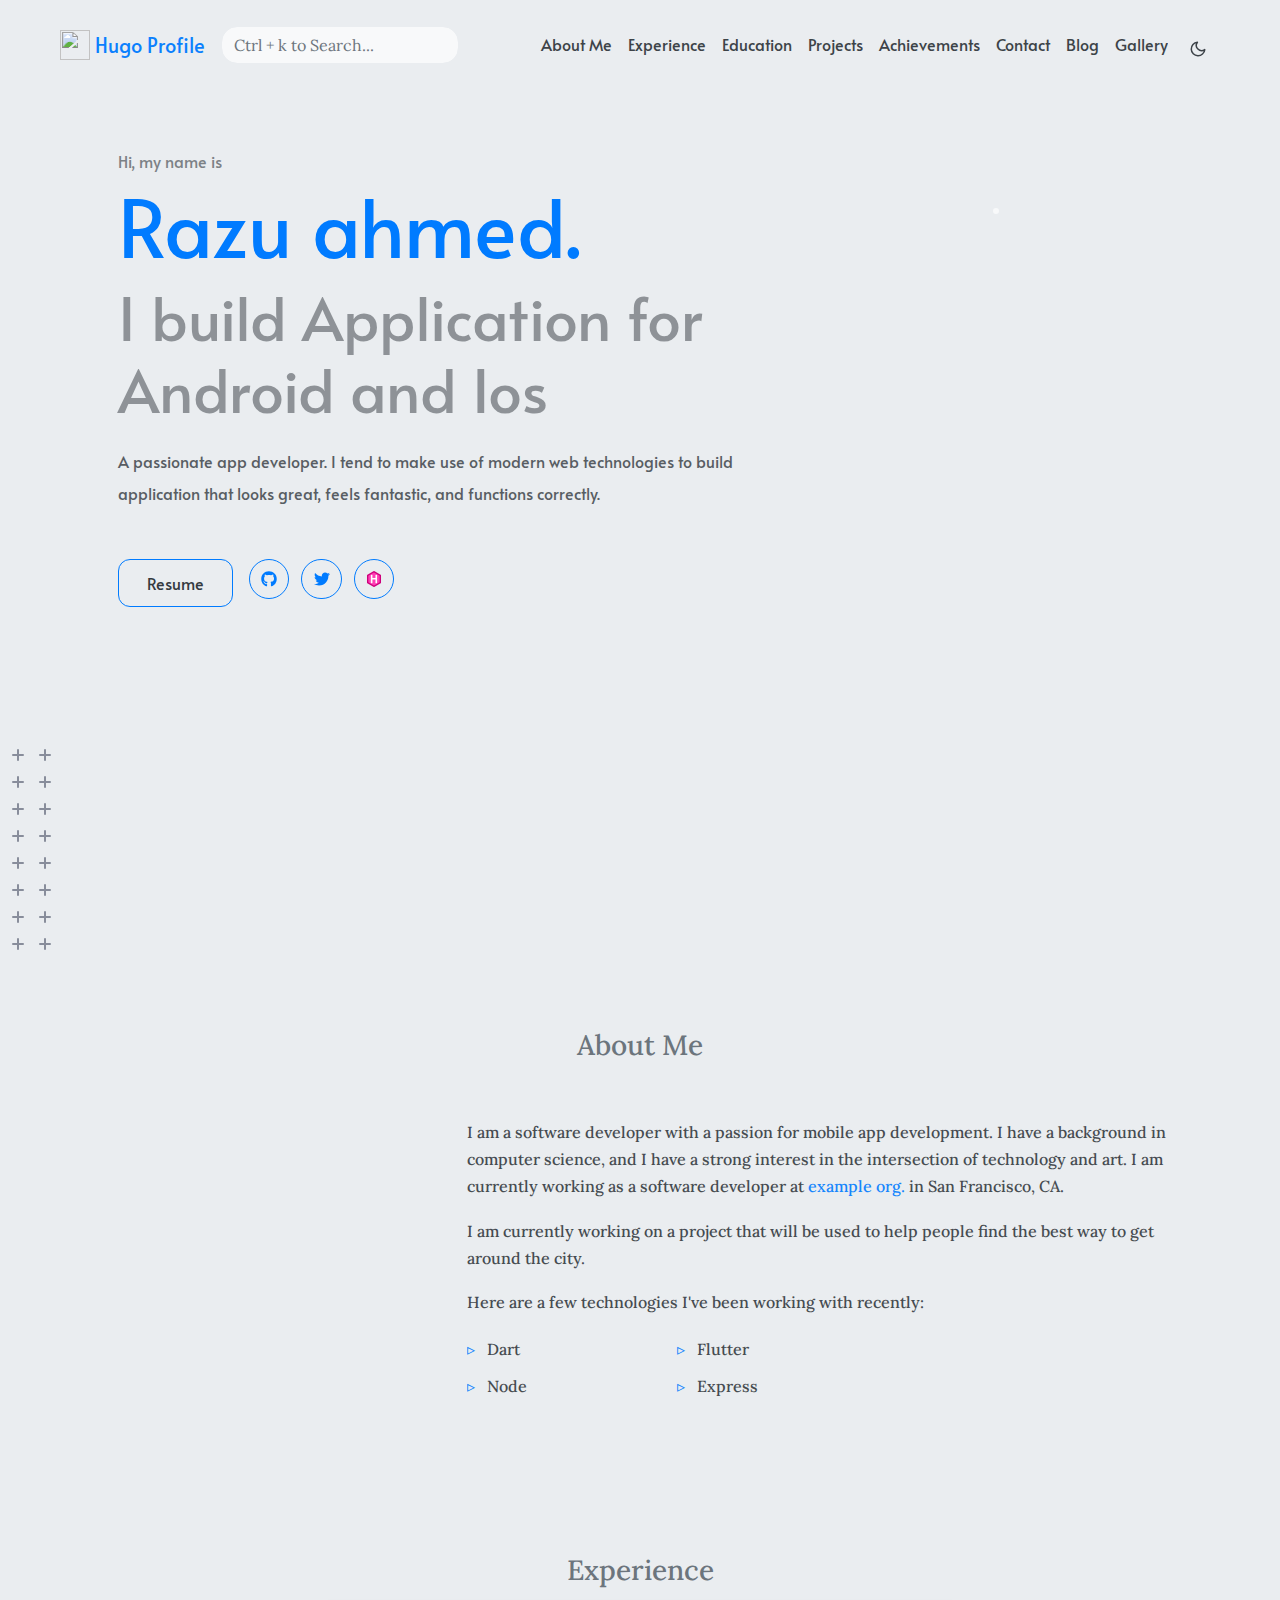
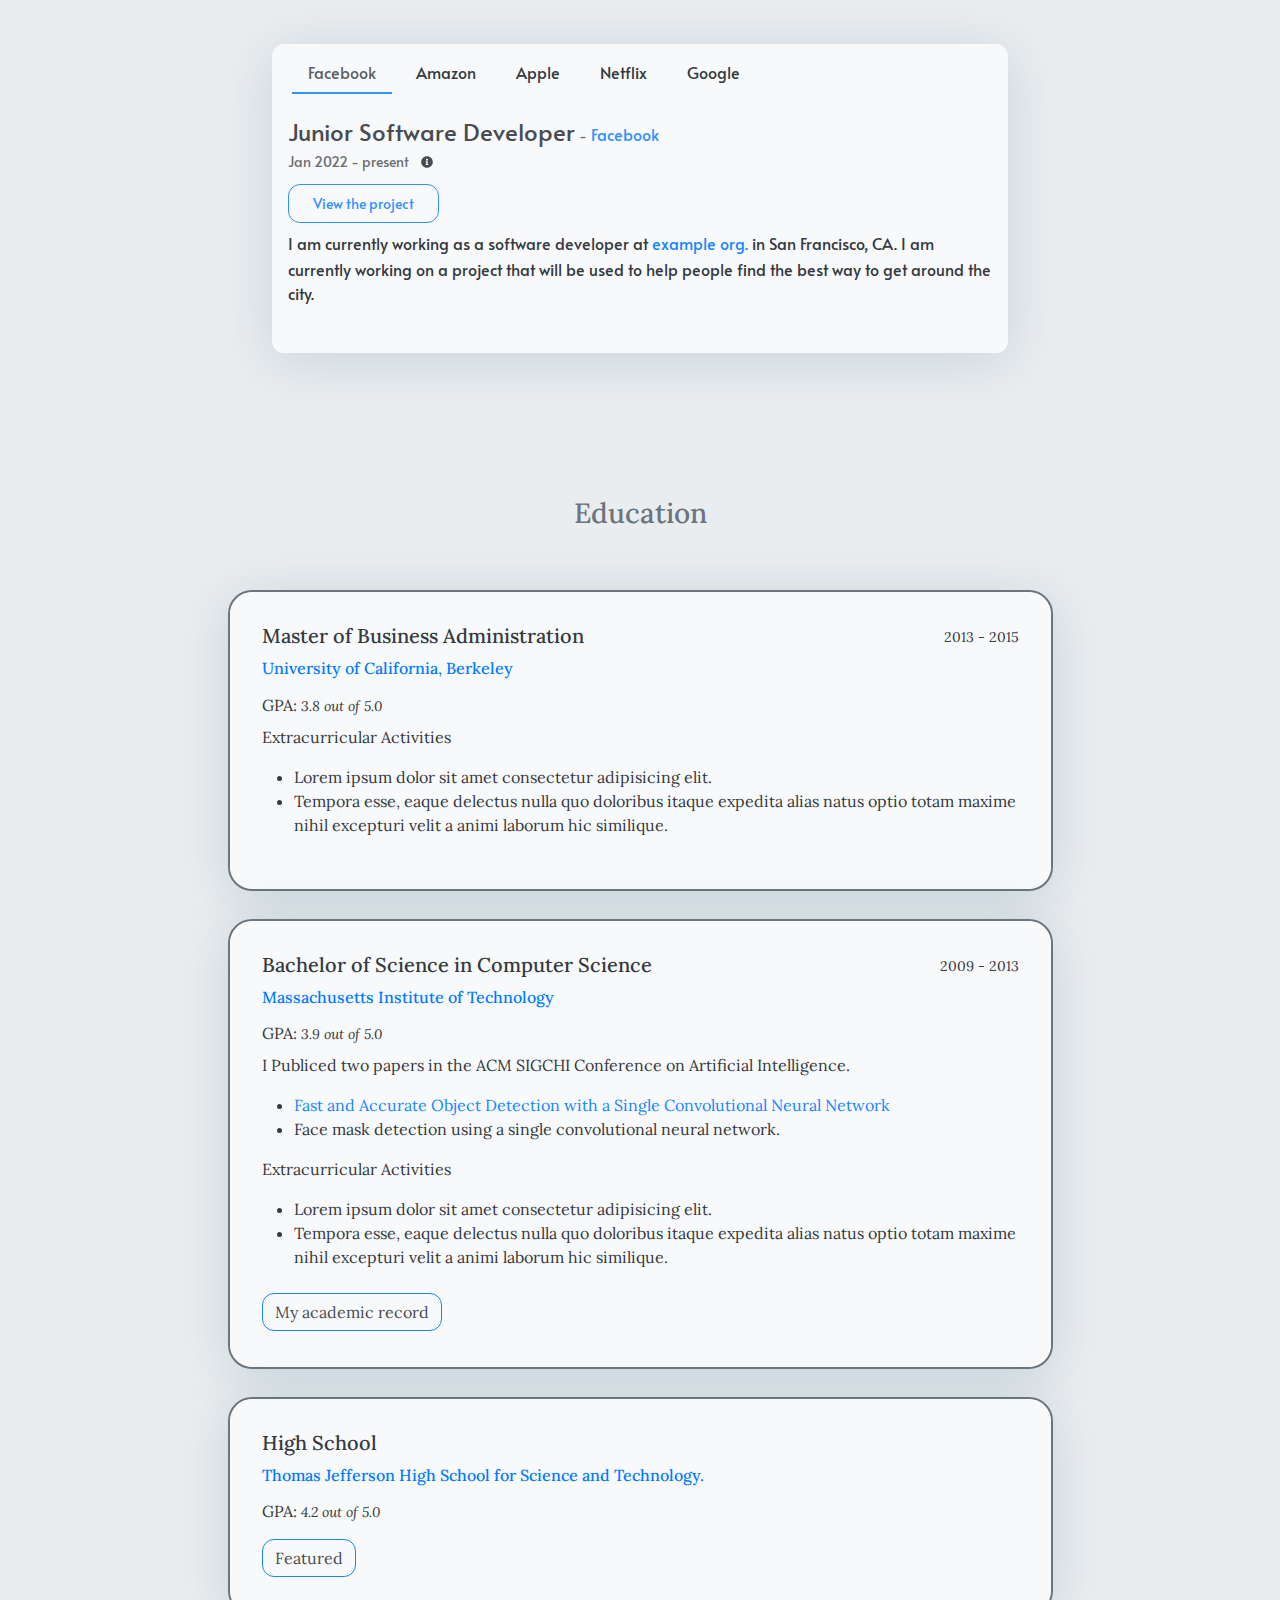
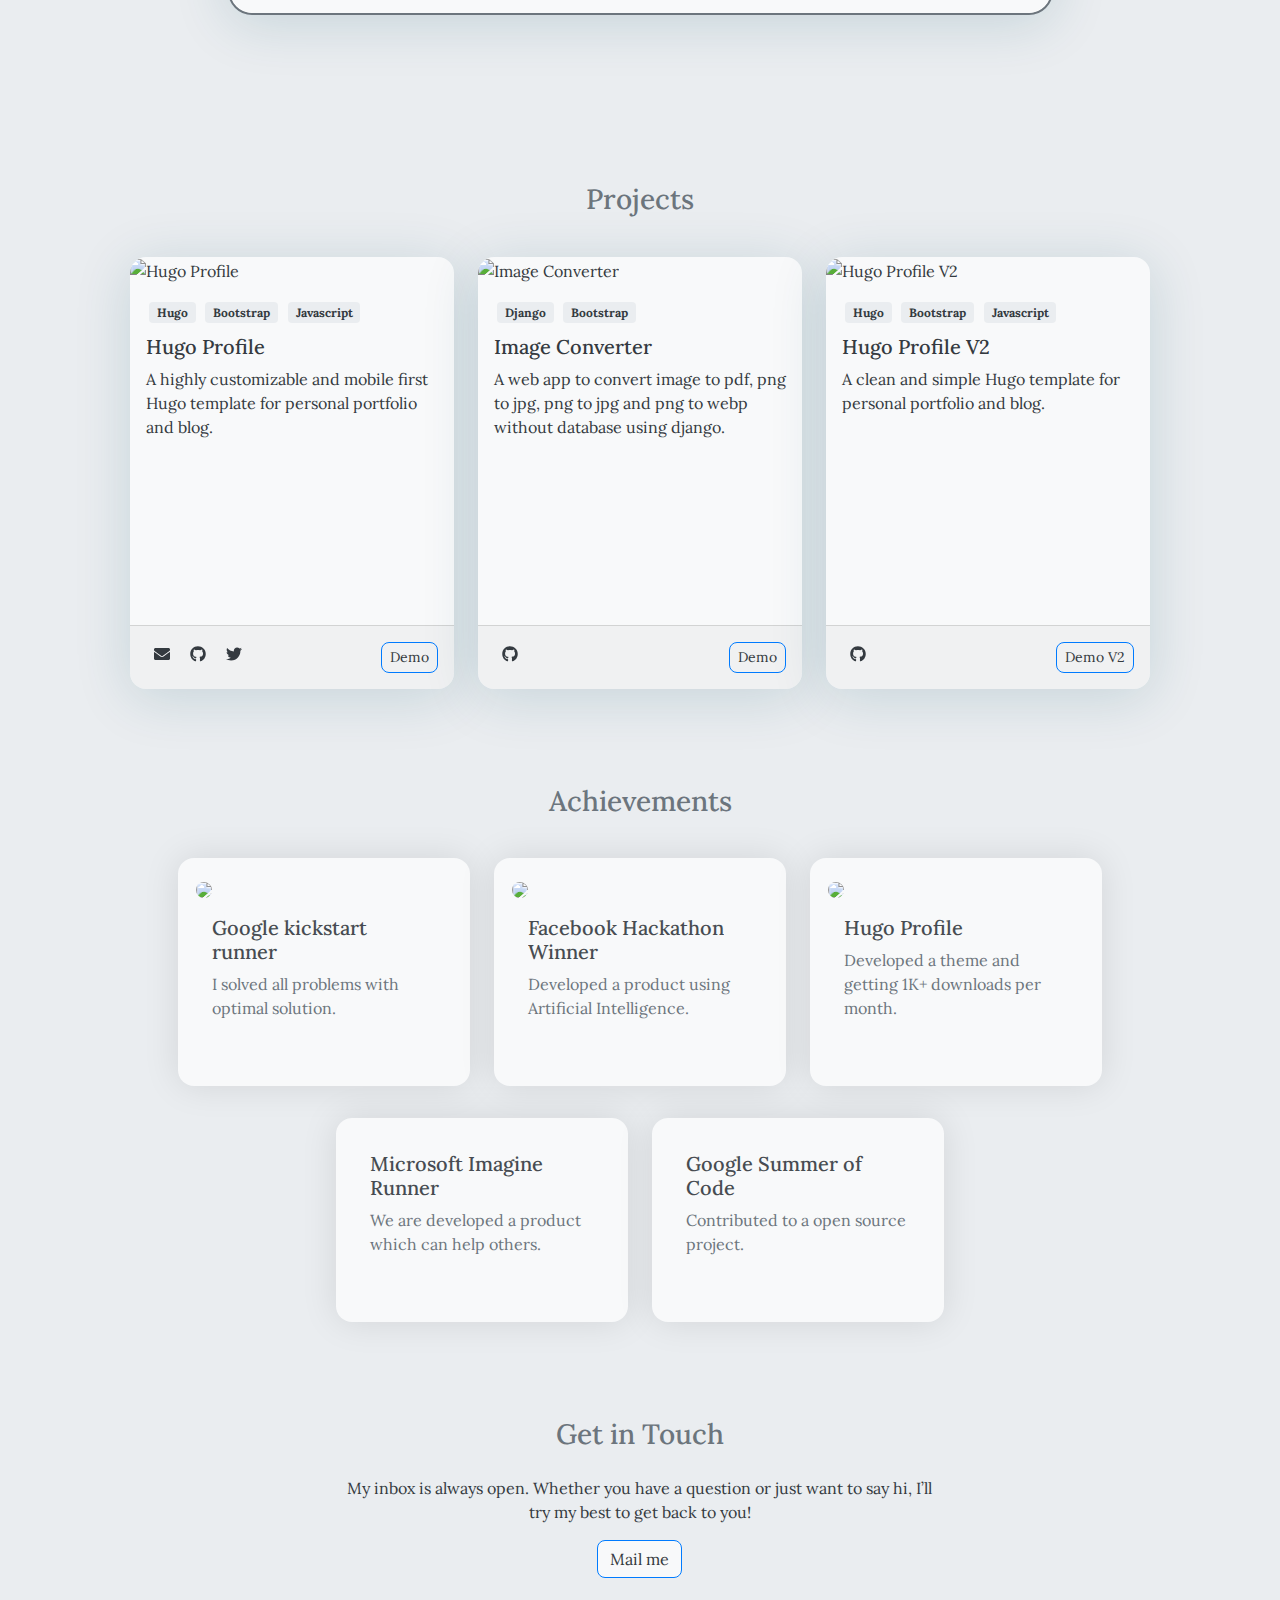
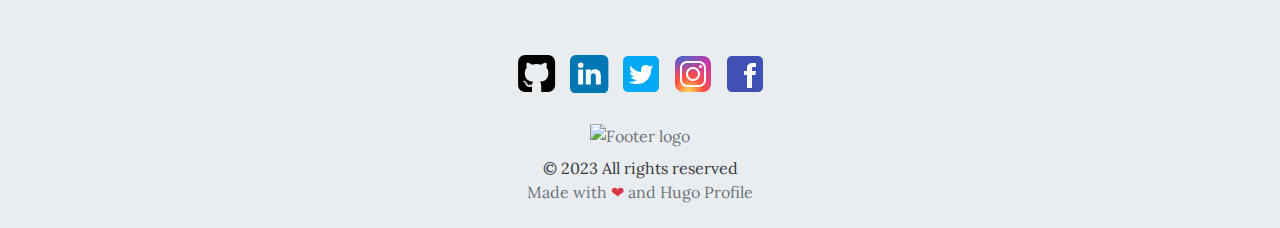
==== commit c016beb1: "'updated'" ====
--- a/index.html
+++ b/index.html
@@ -6,7 +6,7 @@
 <meta name="viewport" content="width=device-width, initial-scale=1.0">
 <meta http-equiv="X-UA-Compatible" content="ie=edge">
 <meta http-equiv="Accept-CH" content="DPR, Viewport-Width, Width">
-<link rel="icon" href=/fav.png type="image/gif">
+<link rel="icon" href=/themes/hugo-profile/exampleSite/static/fav.png type="image/gif">
 
 
 <link rel="preconnect" href="https://fonts.googleapis.com">
@@ -143,7 +143,7 @@
             
             <a class="navbar-brand primary-font text-wrap" href="/">
                 
-                <img src="/fav.png" width="30" height="30"
+                <img src="/themes/hugo-profile/exampleSite/static/fav.png" width="30" height="30"
                     class="d-inline-block align-top">
                 Hugo Profile
                 
@@ -290,13 +290,13 @@
                     Hi, my name is
                 </span>
                 <h2>
-                    Isabella.
+                    Razu ahmed.
                 </h2>
                 <h3>
-                    I build things for the web
+                    I build Application for Android and Ios
                 </h3>
                 <p class="hero-content">
-                    A passionate web app developer. I tend to make use of modern web technologies to build websites that looks great, feels fantastic, and functions correctly.
+                    A passionate app developer. I tend to make use of modern web technologies to build application that looks great, feels fantastic, and functions correctly.
                 </p>
                 <div class="row">
                     <div class="col-auto h-100">
@@ -617,12 +617,12 @@
             
             <div class="col-sm-12 col-md-8 col-lg-4 mb-5 mb-sm-0 mb-md-5 mb-lg-0 d-none d-sm-none d-md-block">
                 <div class="image d-flex px-5">
-                    <img src="/images/me.png" class="img-thumbnail mx-auto rounded-circle" alt="">
+                    <img src="/themes/hugo-profile/exampleSite/static/images/me.png" class="img-thumbnail mx-auto rounded-circle" alt="">
                 </div>
             </div>
             
             <div class="col-sm-12 col-md-12 col-lg-8 content">
-                <p>I am a software developer with a passion for web development. I have a background in computer science and mathematics, and I have a strong interest in the intersection of technology and art. I am currently working as a software developer at <a href="https://example.com">example org.</a> in San Francisco, CA.</p>
+                <p>I am a software developer with a passion for mobile app development. I have a background in computer science, and I have a strong interest in the intersection of technology and art. I am currently working as a software developer at <a href="https://example.com">example org.</a> in San Francisco, CA.</p>
 <p>I am currently working on a project that will be used to help people find the best way to get around the city.</p>
 
 
@@ -630,13 +630,9 @@
                 Here are a few technologies I&#39;ve been working with recently:
                 <ul>
                     
-                    <li>HTML</li>
-                    
-                    <li>CSS</li>
-                    
-                    <li>JavaScript</li>
-                    
-                    <li>React</li>
+                    <li>Dart</li>
+                    
+                    <li>Flutter</li>
                     
                     <li>Node</li>
                     
@@ -748,7 +744,7 @@
                             aria-labelledby='pills-Facebook-Jan-2022---present-tab'
                         >
                             <div>
-                                <span class="h4">Senior Software Developer</span>
+                                <span class="h4">Junior Software Developer</span>
                                 <small>-</small>
                                 <a href="https://example.com" target="_blank">Facebook</a>
                                 <div class="pb-1">
@@ -759,7 +755,7 @@
                                             style="cursor: pointer;" 
                                             data-bs-toggle="tooltip" 
                                             data-bs-placement="top" 
-                                            data-bs-original-title=Working&#32;as&#32;a&#32;Senior&#32;Software&#32;Developer&#32;at&#32;Facebook
+                                            data-bs-original-title=Working&#32;as&#32;a&#32;Junior&#32;Software&#32;Developer&#32;at&#32;Facebook
                                         >
                                             <i class="fas fa-info-circle fa-xs"></i>
                                         </span>
@@ -1488,7 +1484,7 @@
         <div class="col-md-4 text-center">
             <div class="pb-2">
                 <a href="https://razuahmed75.github.io/" title="Hugo Profile">
-                    <img alt="Footer logo" src="/fav.png"
+                    <img alt="Footer logo" src="/themes/hugo-profile/exampleSite/static/fav.png"
                         height="40px" width="40px">
                 </a>
             </div>
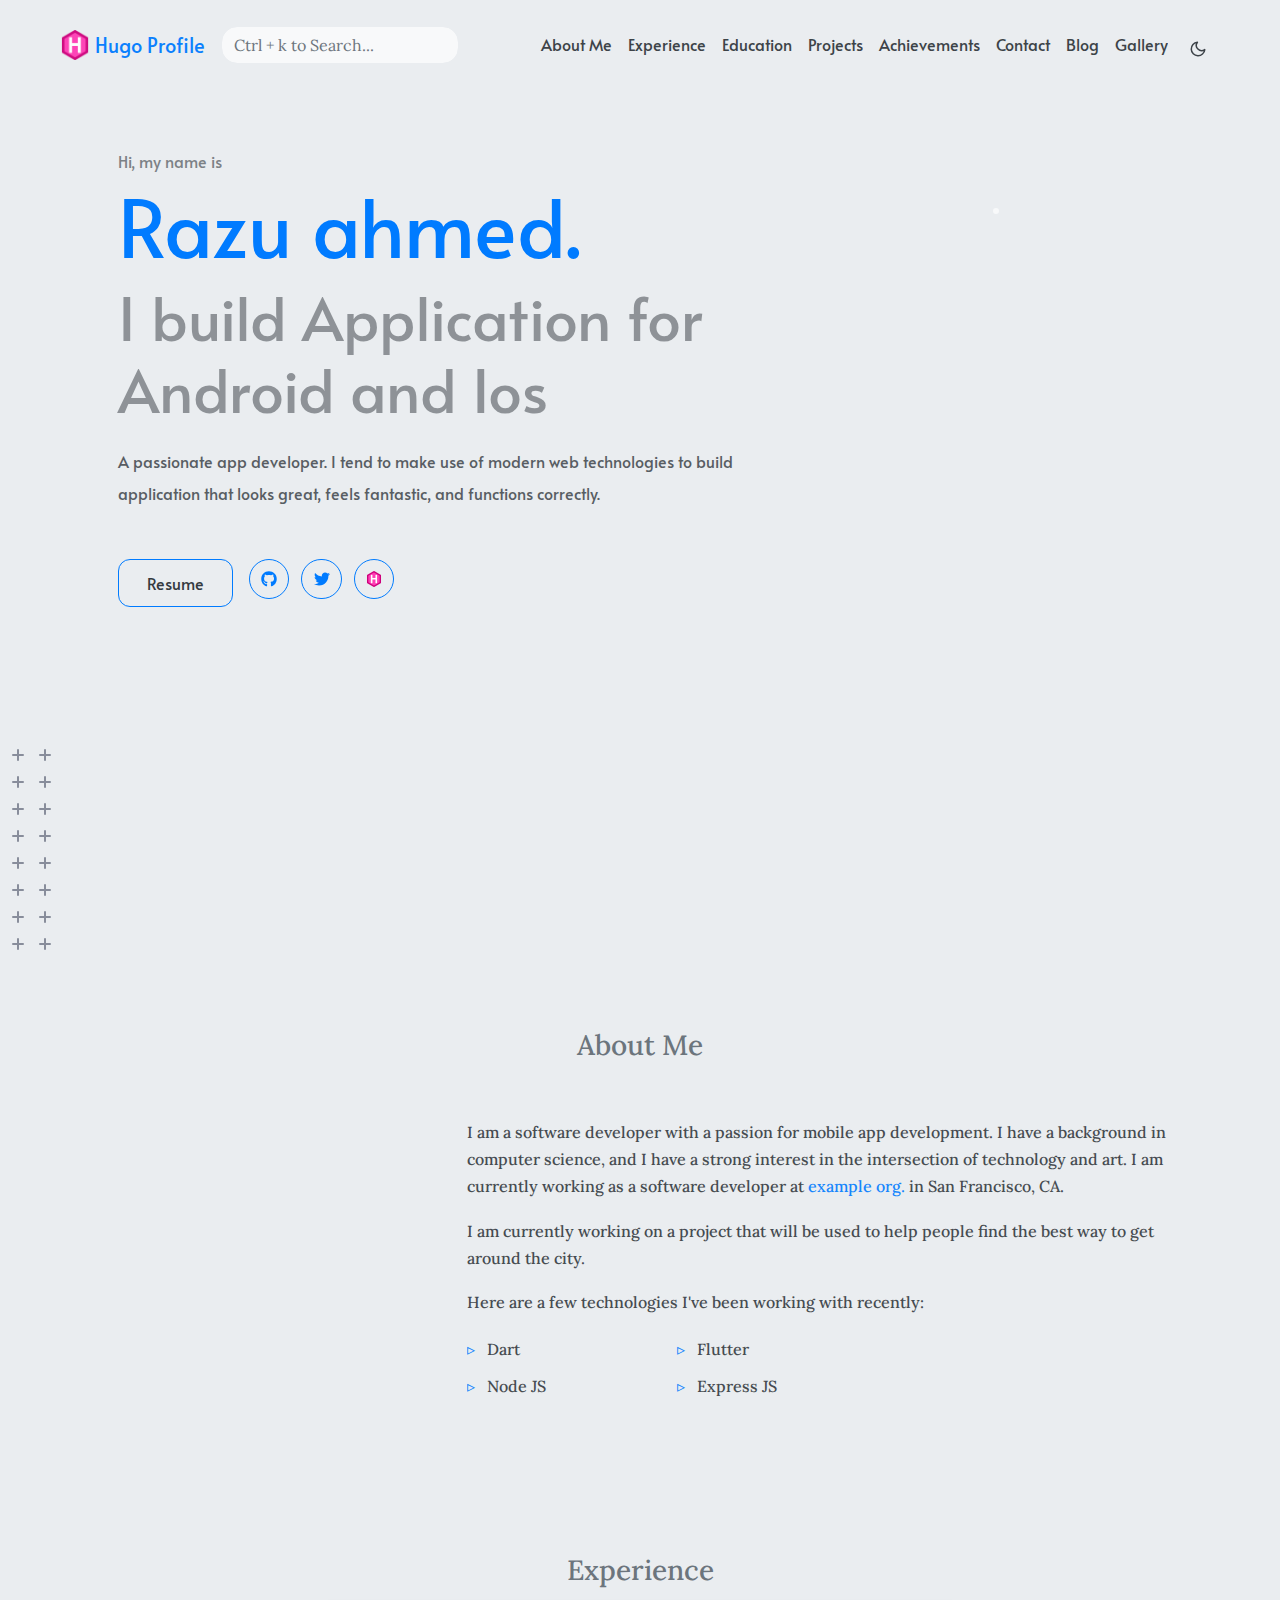
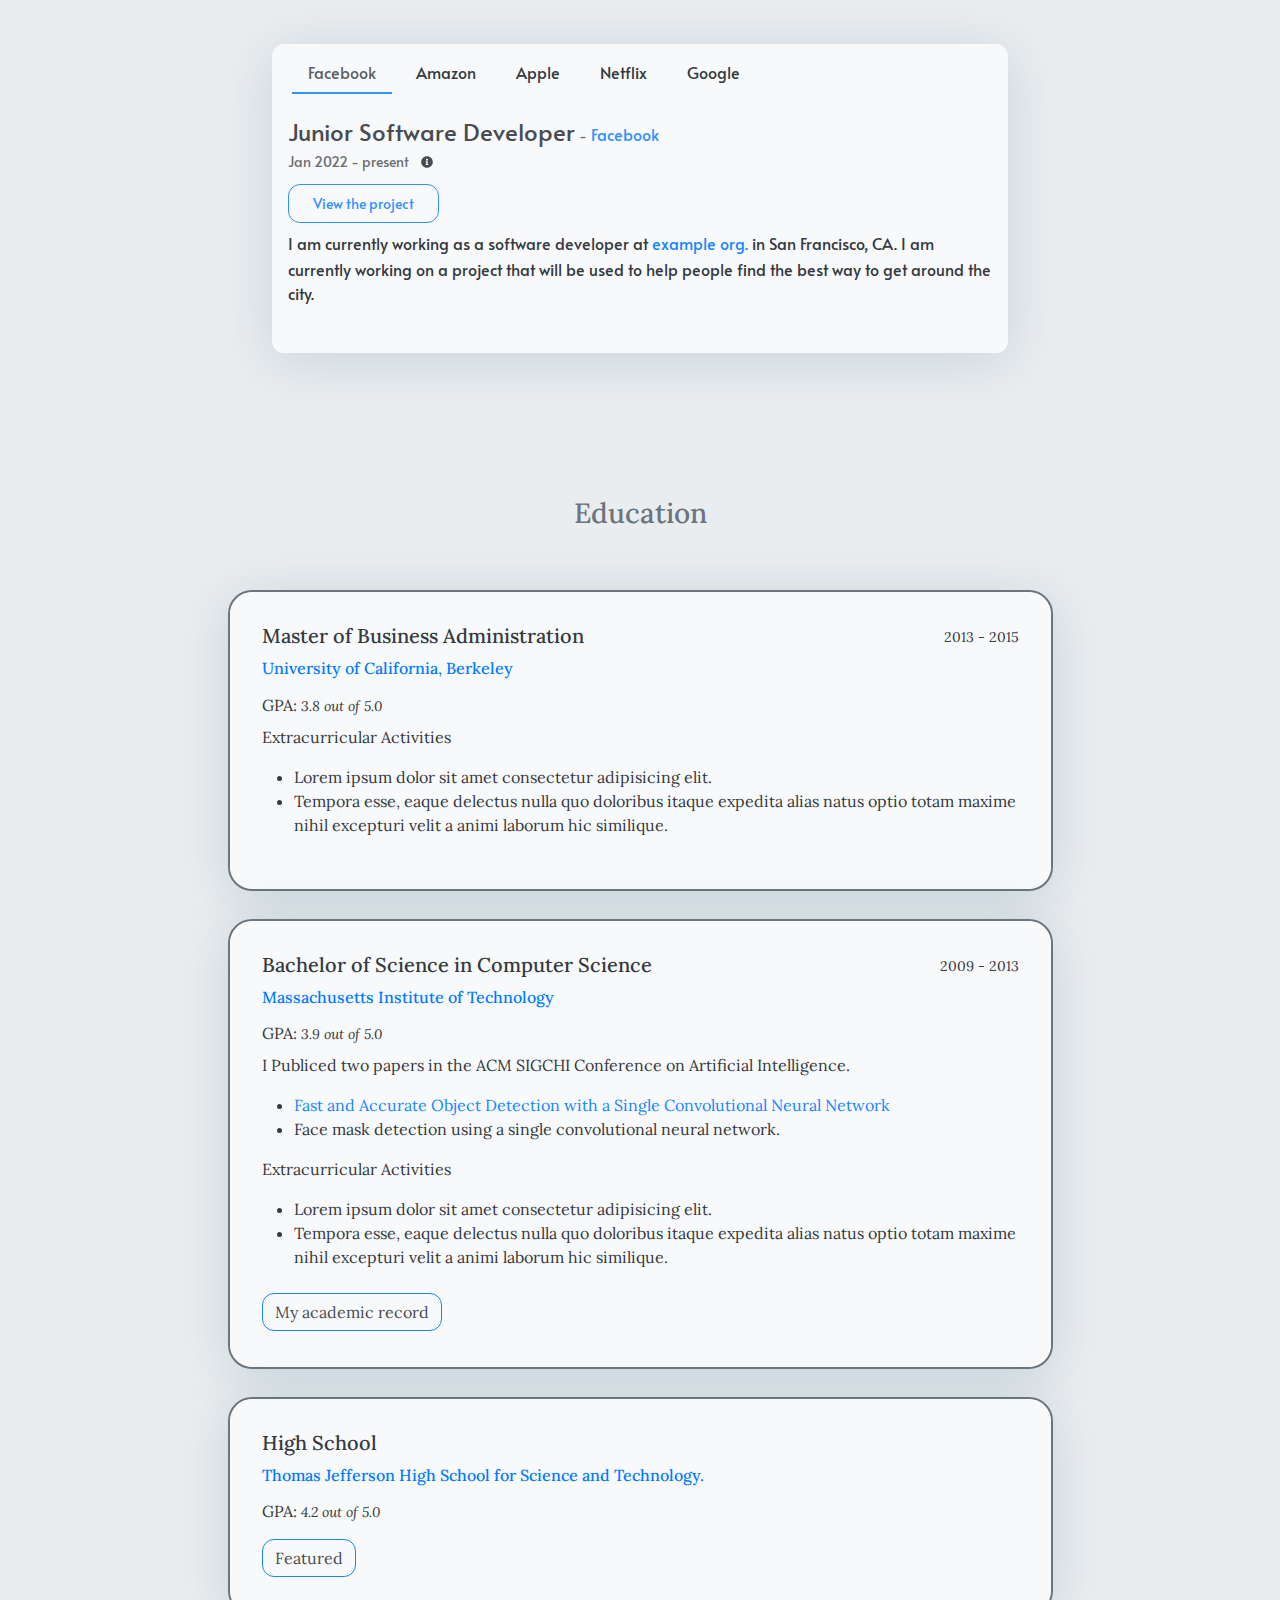
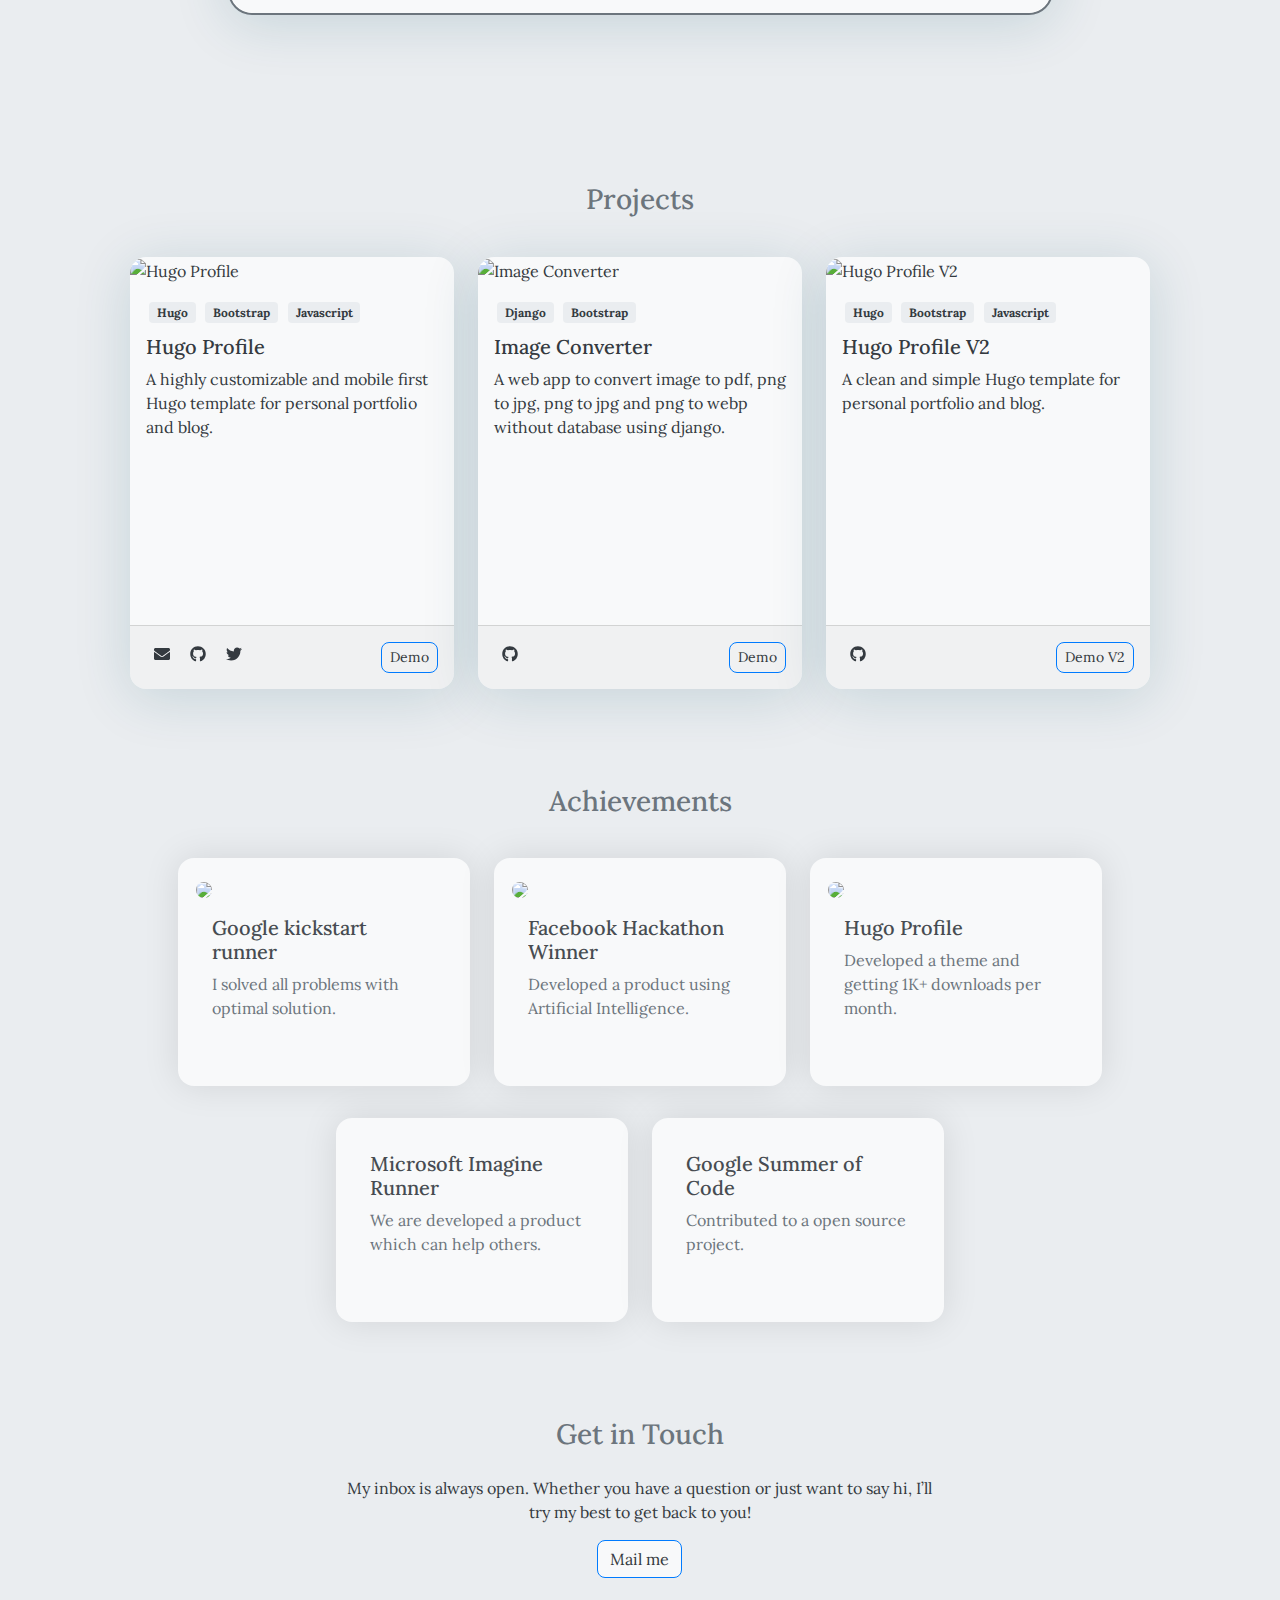
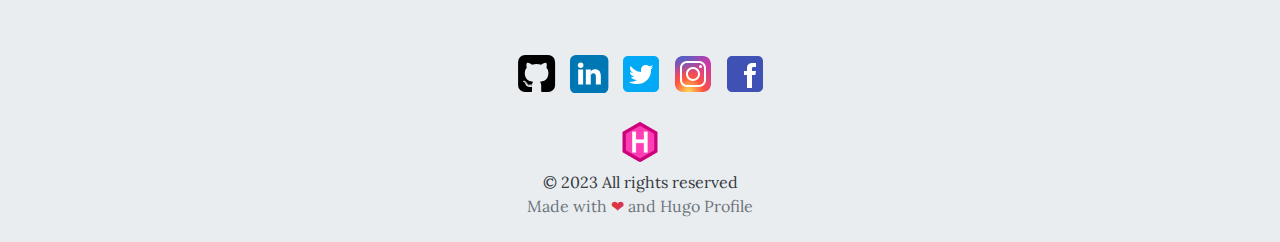
==== commit bc29fa02: "'updated'" ====
--- a/index.html
+++ b/index.html
@@ -6,7 +6,7 @@
 <meta name="viewport" content="width=device-width, initial-scale=1.0">
 <meta http-equiv="X-UA-Compatible" content="ie=edge">
 <meta http-equiv="Accept-CH" content="DPR, Viewport-Width, Width">
-<link rel="icon" href=/themes/hugo-profile/exampleSite/static/fav.png type="image/gif">
+<link rel="icon" href=/fav.png type="image/gif">
 
 
 <link rel="preconnect" href="https://fonts.googleapis.com">
@@ -32,7 +32,7 @@
 <meta property="og:title" content="Hugo Profile" />
 <meta property="og:description" content="Text about my cool site" />
 <meta property="og:type" content="website" />
-<meta property="og:url" content="https://razuahmed75.github.io/" /><meta property="og:site_name" content="Hugo Profile" />
+<meta property="og:url" content="https://razuahmed75.github.io/" /><meta property="og:site_name" content="My Portfolio" />
 
 <meta name="twitter:card" content="summary"/>
 <meta name="twitter:title" content="Hugo Profile"/>
@@ -143,7 +143,7 @@
             
             <a class="navbar-brand primary-font text-wrap" href="/">
                 
-                <img src="/themes/hugo-profile/exampleSite/static/fav.png" width="30" height="30"
+                <img src="/fav.png" width="30" height="30"
                     class="d-inline-block align-top">
                 Hugo Profile
                 
@@ -634,9 +634,9 @@
                     
                     <li>Flutter</li>
                     
-                    <li>Node</li>
-                    
-                    <li>Express</li>
+                    <li>Node JS</li>
+                    
+                    <li>Express JS</li>
                     
                 </ul>
                 
@@ -1484,7 +1484,7 @@
         <div class="col-md-4 text-center">
             <div class="pb-2">
                 <a href="https://razuahmed75.github.io/" title="Hugo Profile">
-                    <img alt="Footer logo" src="/themes/hugo-profile/exampleSite/static/fav.png"
+                    <img alt="Footer logo" src="/fav.png"
                         height="40px" width="40px">
                 </a>
             </div>
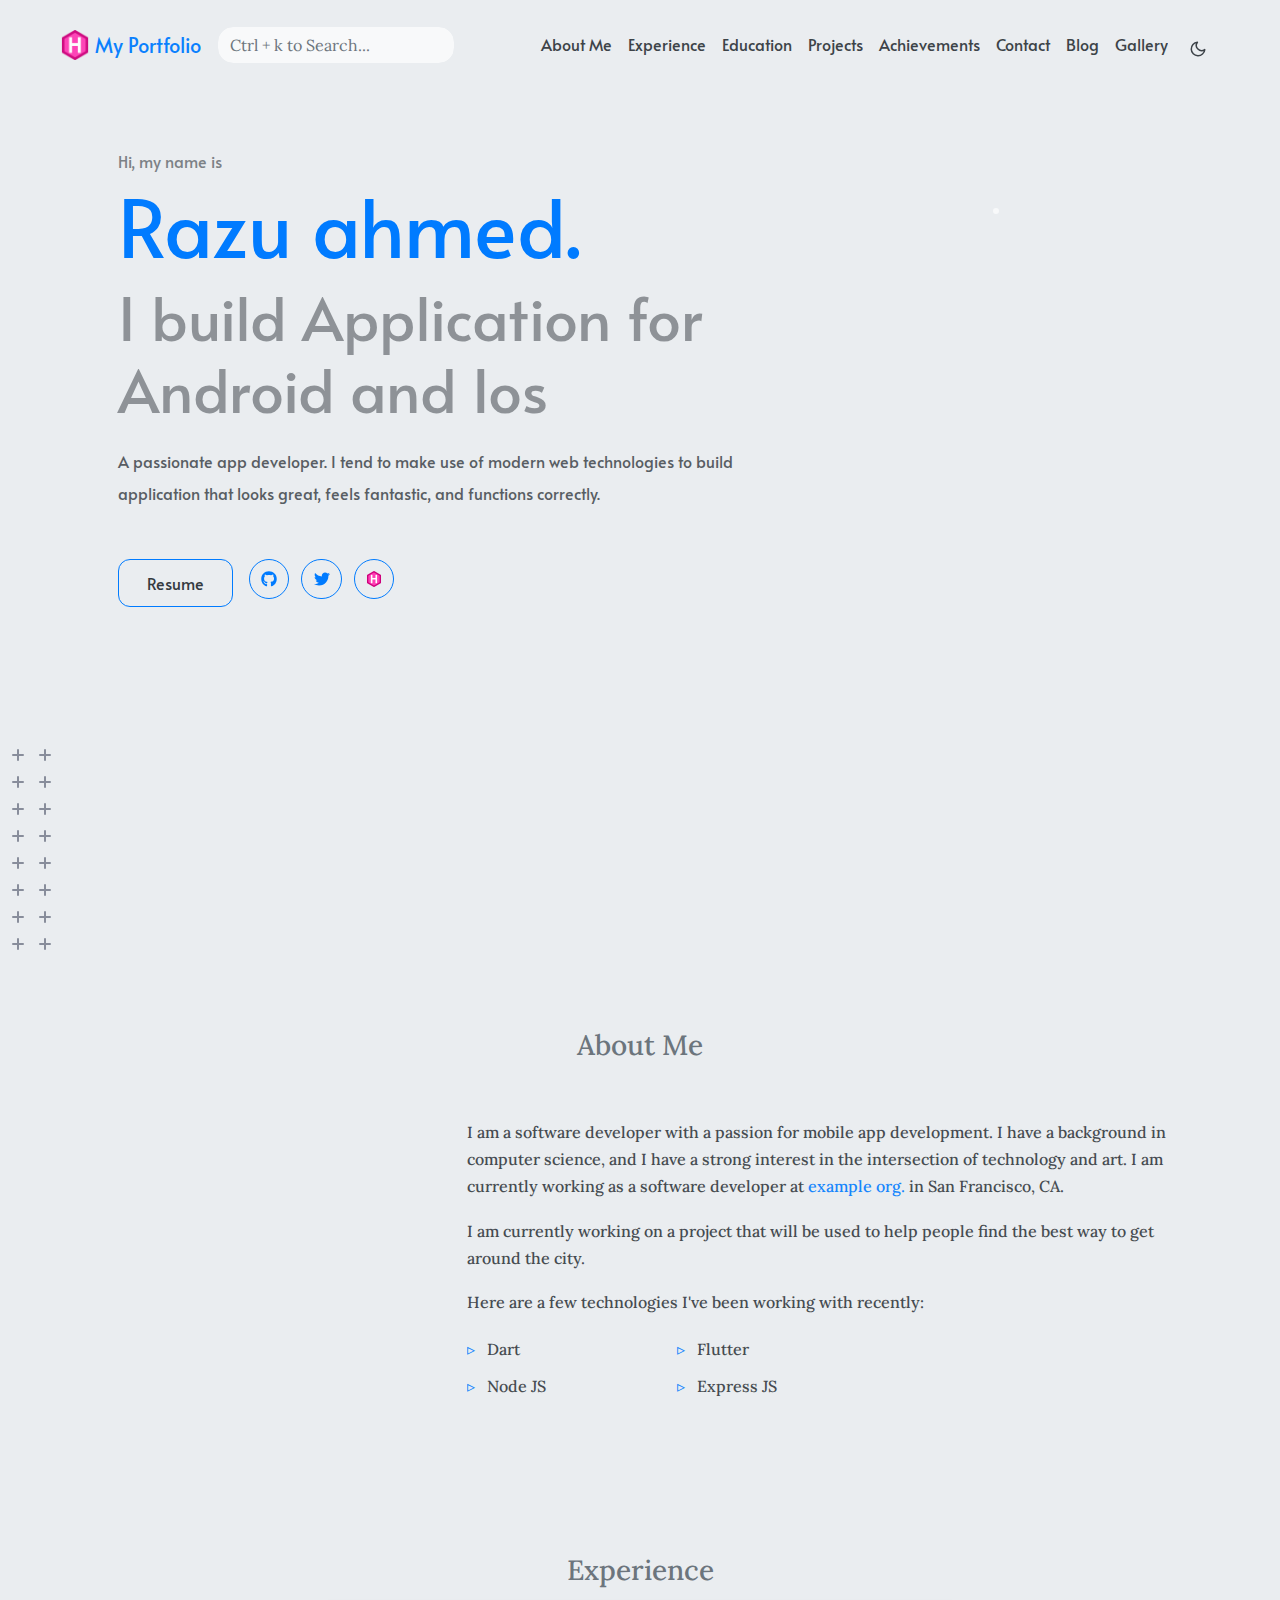
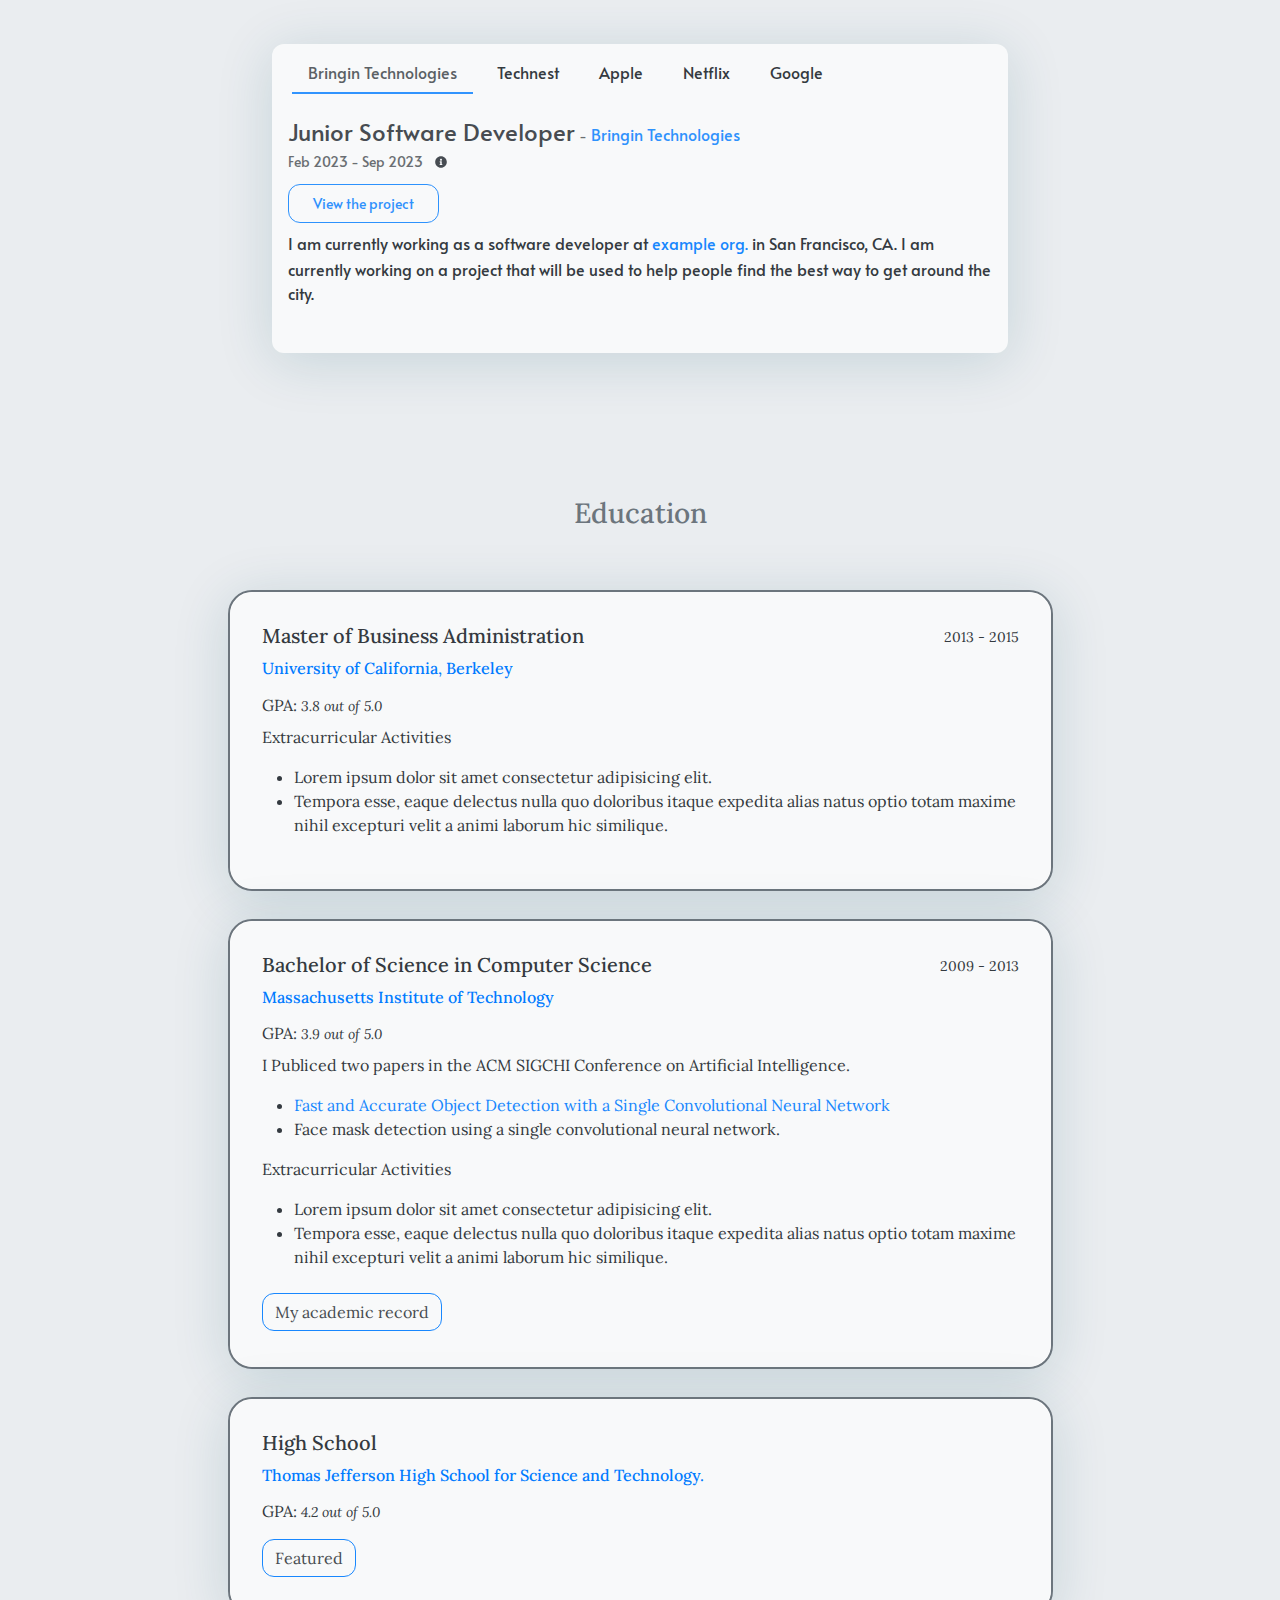
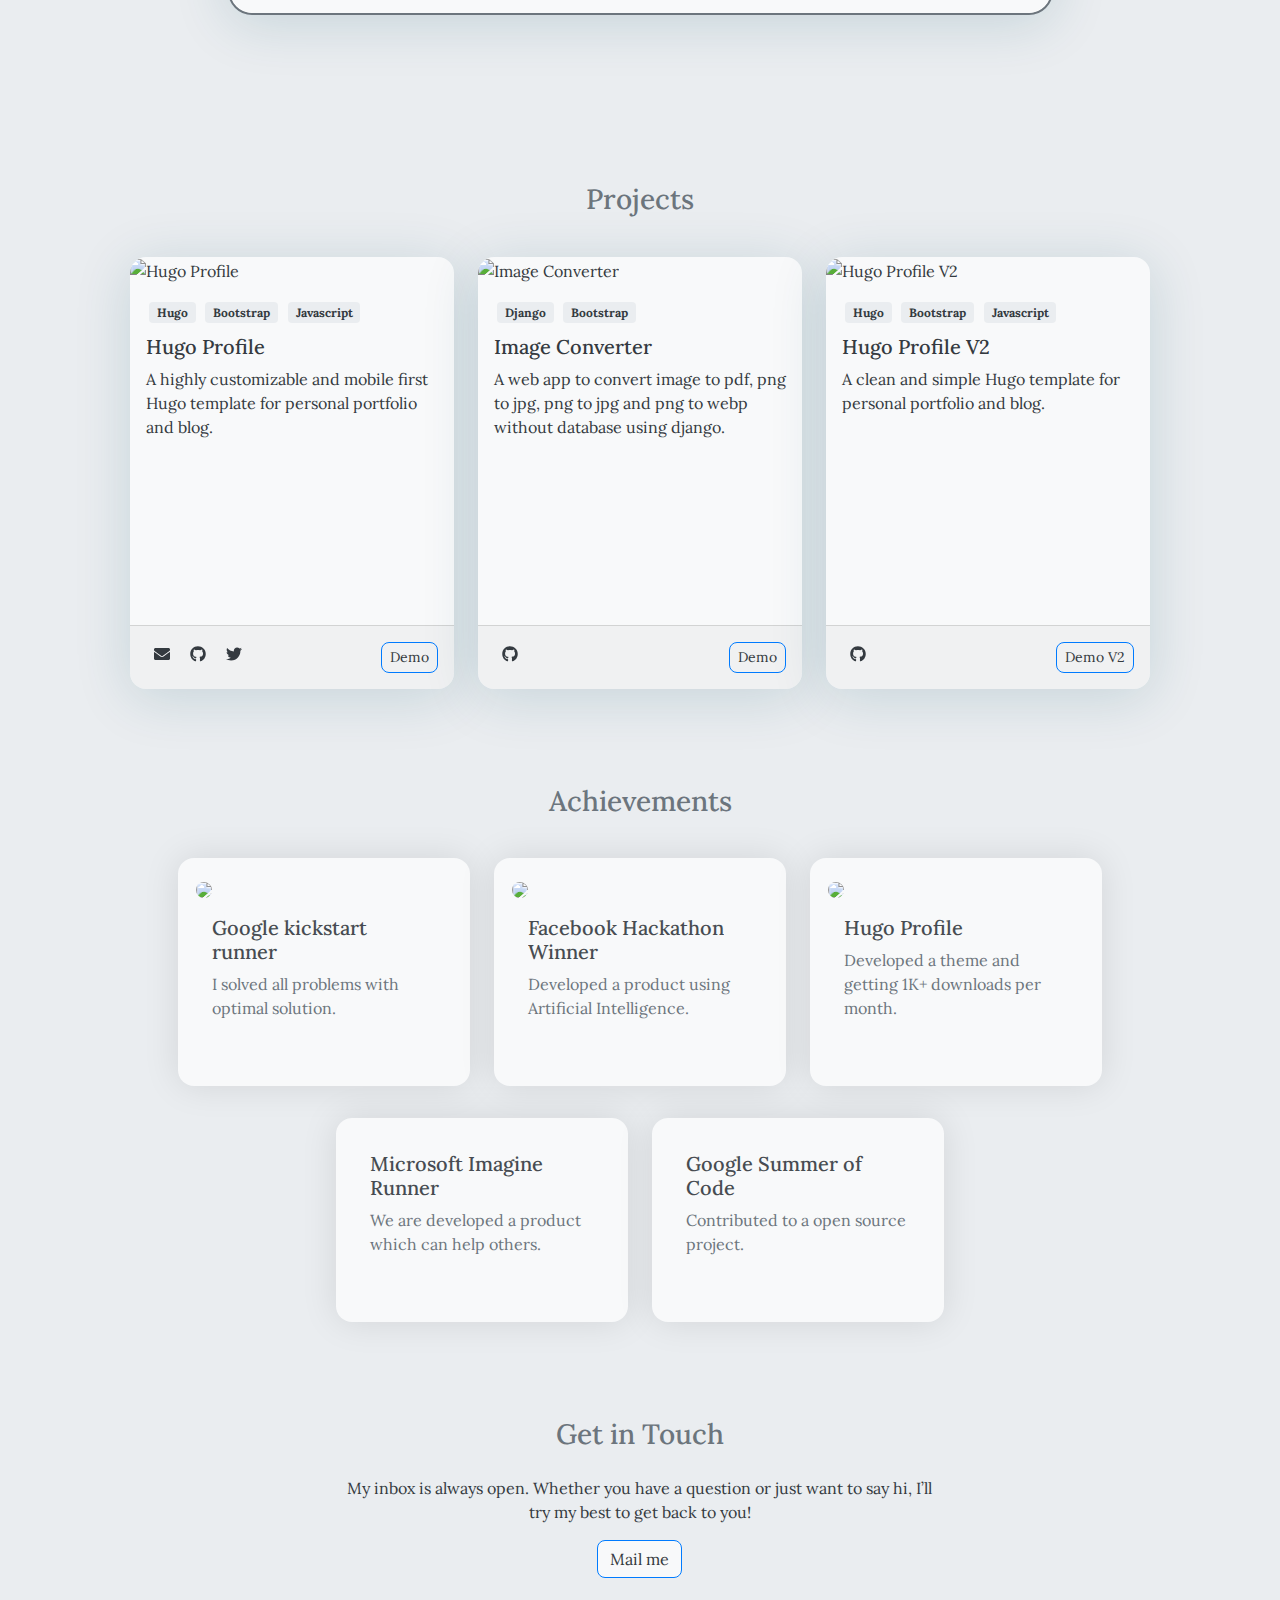
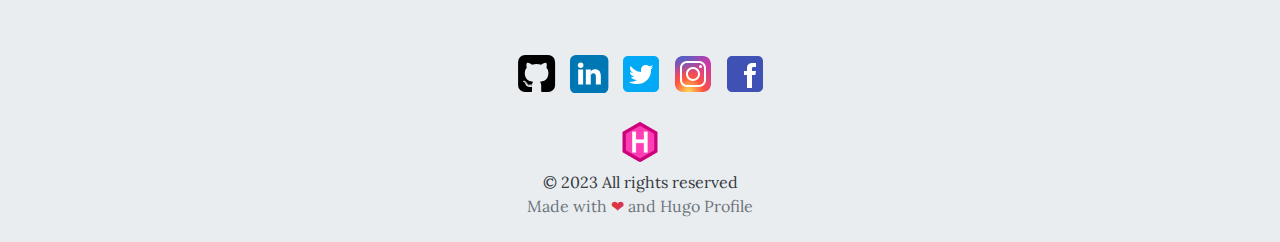
==== commit f2641493: "'updated'" ====
--- a/index.html
+++ b/index.html
@@ -145,7 +145,7 @@
                 
                 <img src="/fav.png" width="30" height="30"
                     class="d-inline-block align-top">
-                Hugo Profile
+                My Portfolio
                 
             </a>
 
@@ -617,7 +617,7 @@
             
             <div class="col-sm-12 col-md-8 col-lg-4 mb-5 mb-sm-0 mb-md-5 mb-lg-0 d-none d-sm-none d-md-block">
                 <div class="image d-flex px-5">
-                    <img src="/themes/hugo-profile/exampleSite/static/images/me.png" class="img-thumbnail mx-auto rounded-circle" alt="">
+                    <img src="/images/me.png" class="img-thumbnail mx-auto rounded-circle" alt="">
                 </div>
             </div>
             
@@ -660,11 +660,11 @@
                                 aria-selected="true" 
                                 role="tab" 
                                 data-bs-toggle="pill"
-                                id='Facebook-Jan-2022---present-tab'
-                                data-bs-target='#pills-Facebook-Jan-2022---present'
-                                aria-controls='Facebook-Jan-2022---present' 
+                                id='Bringin-Technologies-Feb-2023---Sep-2023-tab'
+                                data-bs-target='#pills-Bringin-Technologies-Feb-2023---Sep-2023'
+                                aria-controls='Bringin-Technologies-Feb-2023---Sep-2023' 
                             >
-                                Facebook
+                                Bringin Technologies
                             </div>
                         </li>
                         
@@ -676,11 +676,11 @@
                                 aria-selected="true" 
                                 role="tab" 
                                 data-bs-toggle="pill"
-                                id='Amazon-Sep-2020---Dec-2021-tab'
-                                data-bs-target='#pills-Amazon-Sep-2020---Dec-2021' 
-                                aria-controls='Amazon-Sep-2020---Dec-2021'
+                                id='Technest-Oct-2023---Present-tab'
+                                data-bs-target='#pills-Technest-Oct-2023---Present' 
+                                aria-controls='Technest-Oct-2023---Present'
                             >
-                                Amazon
+                                Technest
                             </div>
                         </li>
                         
@@ -740,22 +740,22 @@
                         <div 
                             class="tab-pane fade show active bg-transparent" 
                             role="tabpanel"
-                            id='pills-Facebook-Jan-2022---present'
-                            aria-labelledby='pills-Facebook-Jan-2022---present-tab'
+                            id='pills-Bringin-Technologies-Feb-2023---Sep-2023'
+                            aria-labelledby='pills-Bringin-Technologies-Feb-2023---Sep-2023-tab'
                         >
                             <div>
                                 <span class="h4">Junior Software Developer</span>
                                 <small>-</small>
-                                <a href="https://example.com" target="_blank">Facebook</a>
+                                <a href="https://bringin.io/" target="_blank">Bringin Technologies</a>
                                 <div class="pb-1">
-                                    <small>Jan 2022 - present</small>
+                                    <small>Feb 2023 - Sep 2023</small>
                                     
                                     <span class="p-2">
                                         <span 
                                             style="cursor: pointer;" 
                                             data-bs-toggle="tooltip" 
                                             data-bs-placement="top" 
-                                            data-bs-original-title=Working&#32;as&#32;a&#32;Junior&#32;Software&#32;Developer&#32;at&#32;Facebook
+                                            data-bs-original-title=Working&#32;as&#32;a&#32;Junior&#32;Software&#32;Developer&#32;at&#32;Bringin&#32;Technologies
                                         >
                                             <i class="fas fa-info-circle fa-xs"></i>
                                         </span>
@@ -780,16 +780,16 @@
                         <div 
                             class="tab-pane fade bg-transparent" 
                             role="tabpanel"
-                            id='pills-Amazon-Sep-2020---Dec-2021'
-                            aria-labelledby='pills-Amazon-Sep-2020---Dec-2021-tab'
+                            id='pills-Technest-Oct-2023---Present'
+                            aria-labelledby='pills-Technest-Oct-2023---Present-tab'
                         >
                             <div>
                                 <span class="h4">Software Developer</span>
                                 <small>-</small>
-                                <a href="https://example.com" target="_blank">Amazon</a>
+                                <a href="http://www.technest.com.bd/" target="_blank">Technest</a>
                                 
                                 <div class="pb-1">
-                                    <small>Sep 2020 - Dec 2021</small>
+                                    <small>Oct 2023 - Present</small>
                                     
                                     <span class="p-2">
                                         <span 
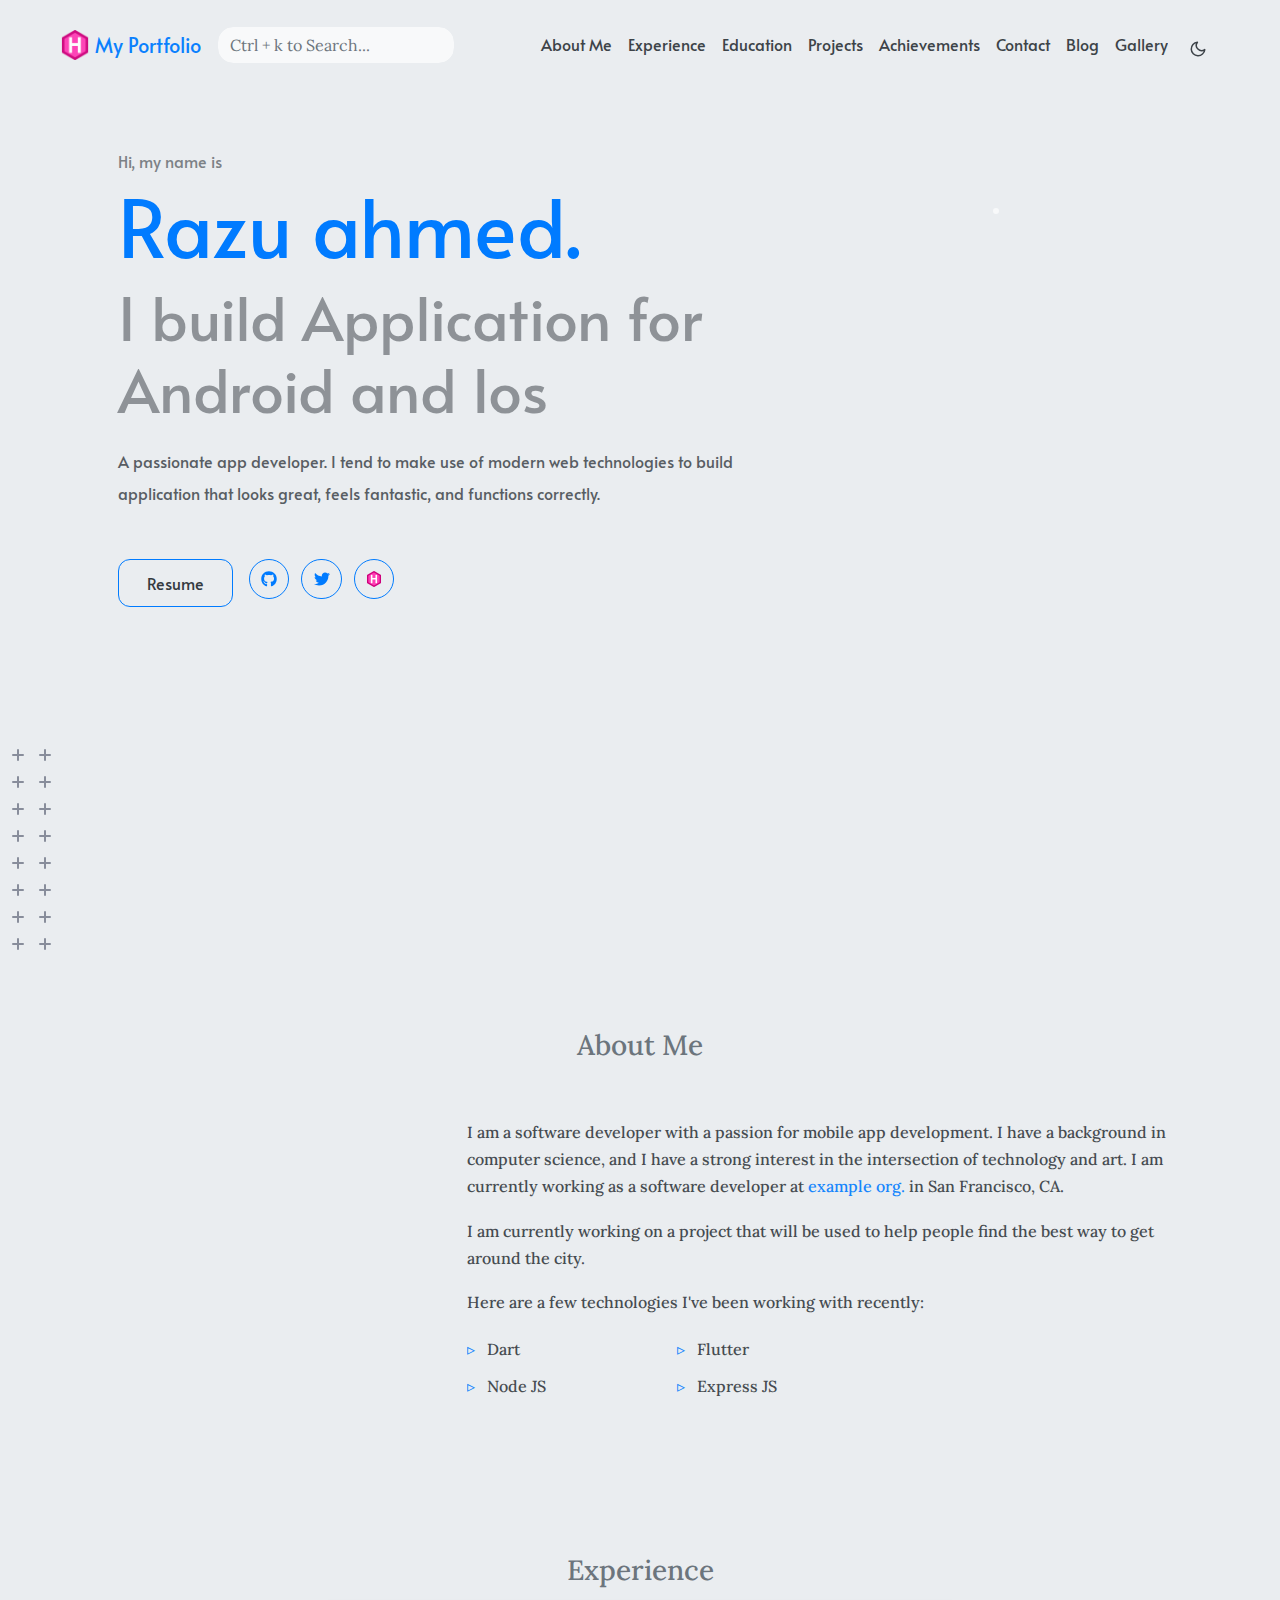
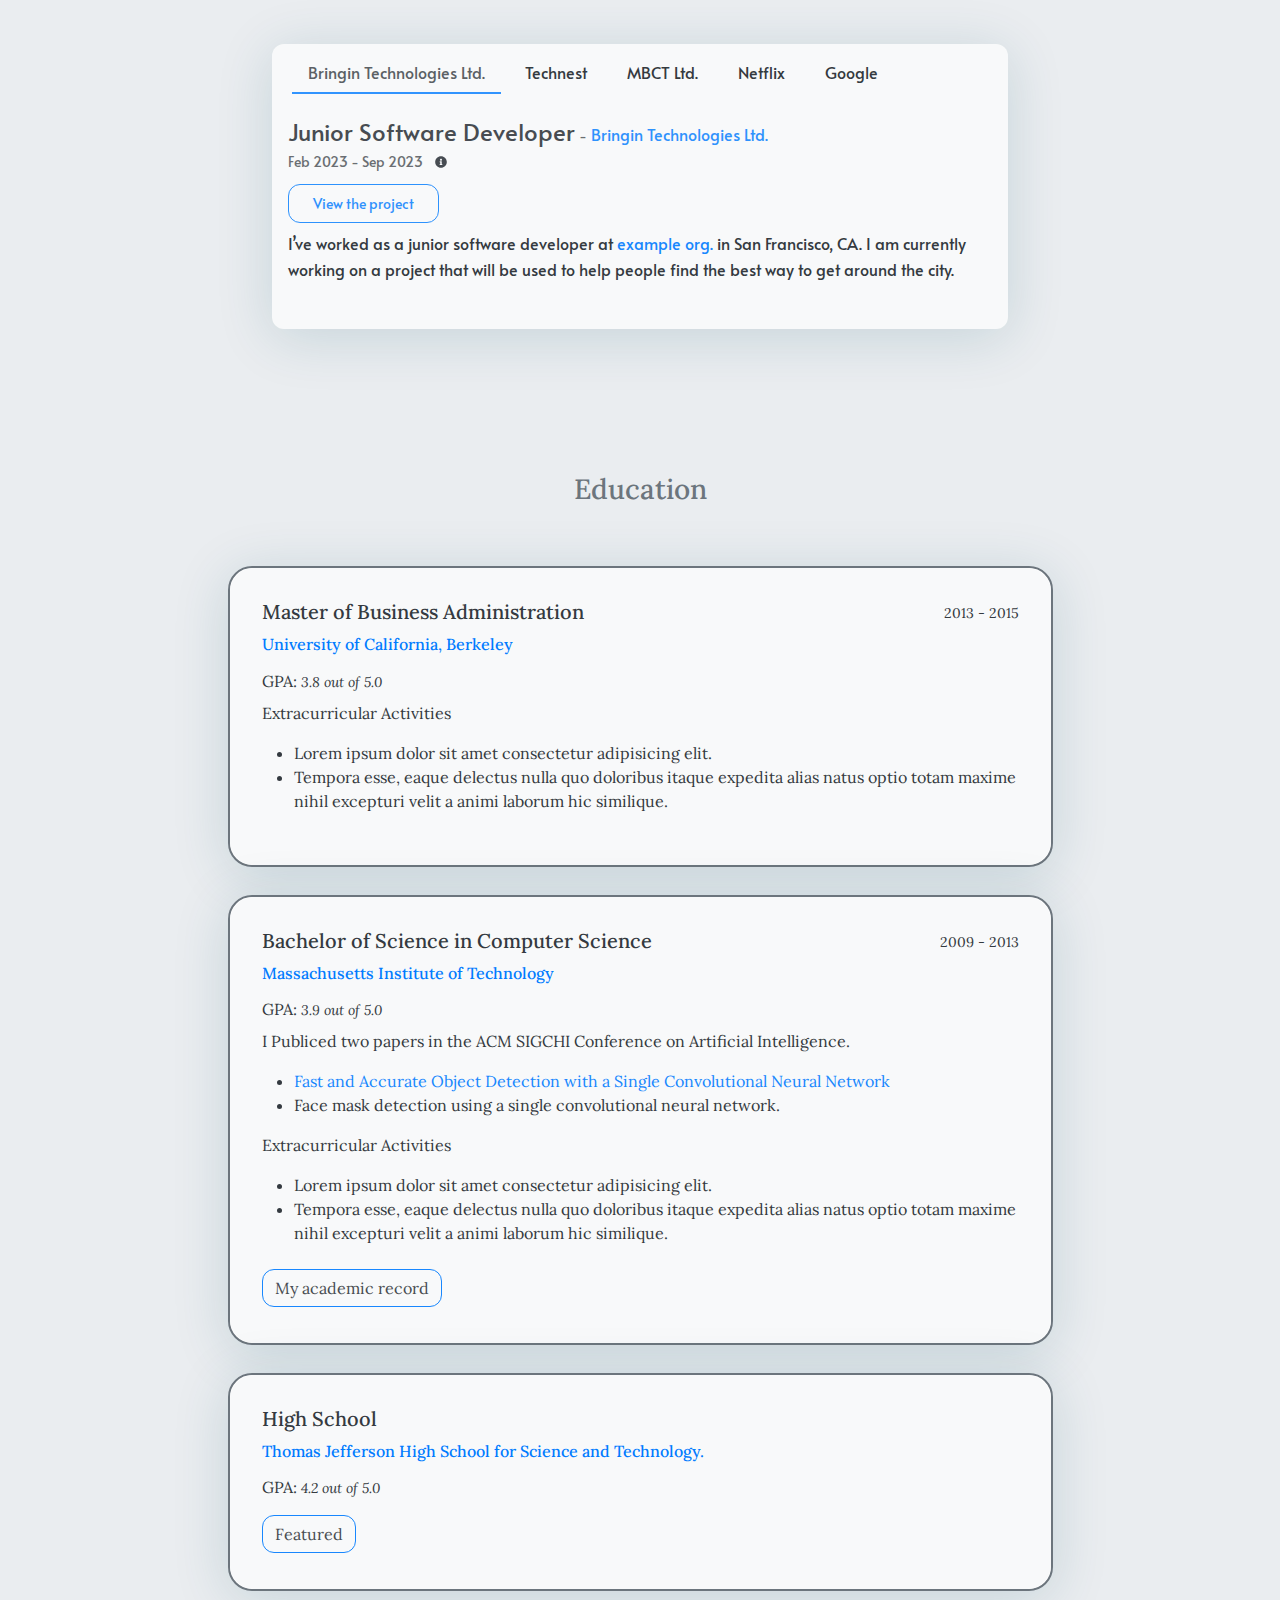
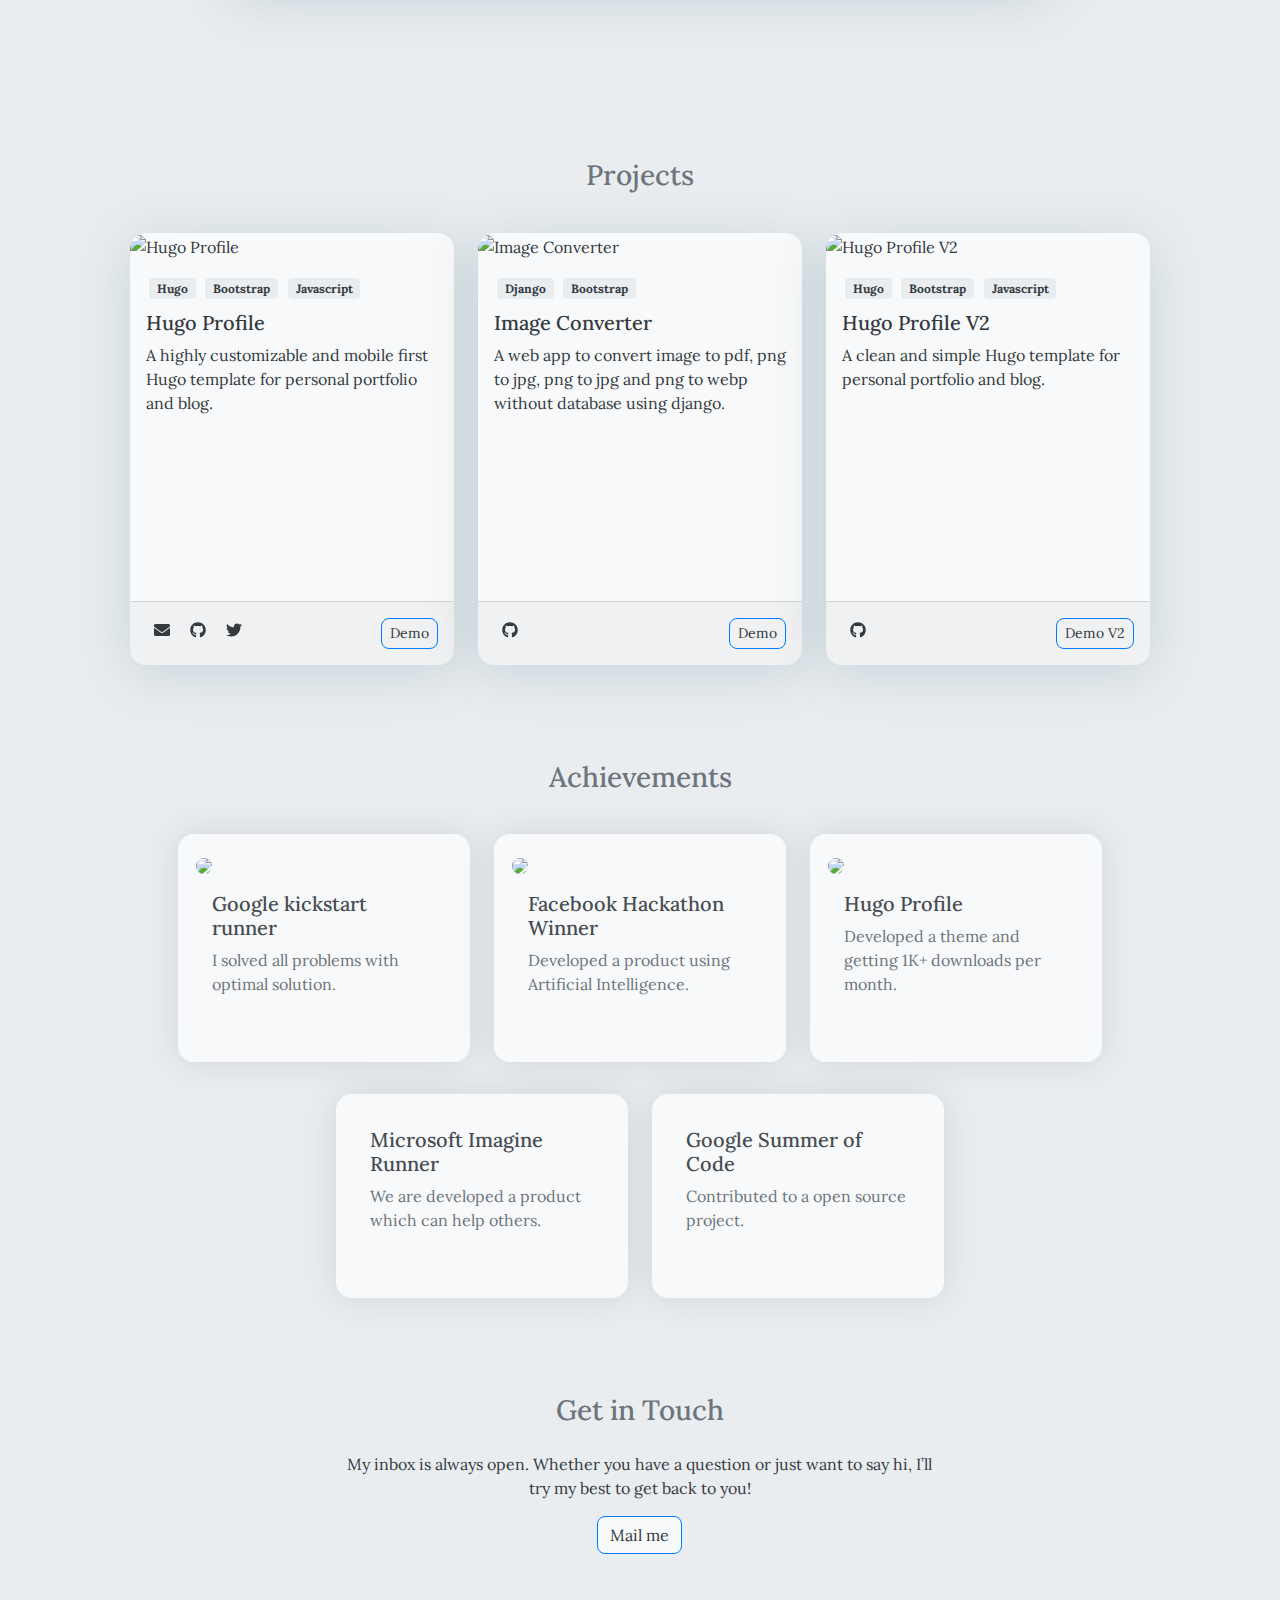
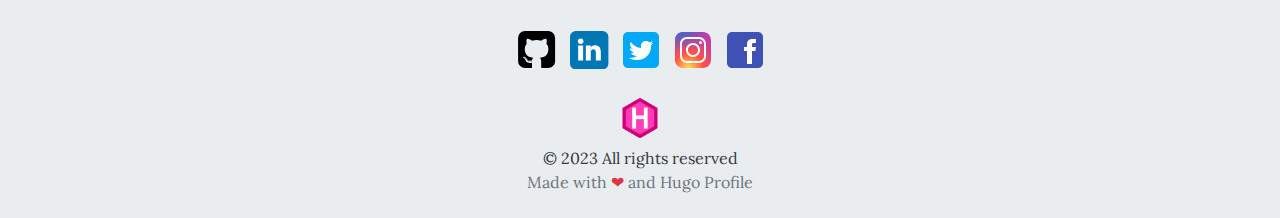
==== commit f50e4696: "'updated'" ====
--- a/index.html
+++ b/index.html
@@ -301,7 +301,7 @@
                 <div class="row">
                     <div class="col-auto h-100">
                         
-                        <a href="#" class="btn" download
+                        <a href="https://rb.gy/l4kbj" class="btn" download
 			  >
                             Resume
                         </a>
@@ -660,11 +660,11 @@
                                 aria-selected="true" 
                                 role="tab" 
                                 data-bs-toggle="pill"
-                                id='Bringin-Technologies-Feb-2023---Sep-2023-tab'
-                                data-bs-target='#pills-Bringin-Technologies-Feb-2023---Sep-2023'
-                                aria-controls='Bringin-Technologies-Feb-2023---Sep-2023' 
+                                id='Bringin-Technologies-Ltd.-Feb-2023---Sep-2023-tab'
+                                data-bs-target='#pills-Bringin-Technologies-Ltd.-Feb-2023---Sep-2023'
+                                aria-controls='Bringin-Technologies-Ltd.-Feb-2023---Sep-2023' 
                             >
-                                Bringin Technologies
+                                Bringin Technologies Ltd.
                             </div>
                         </li>
                         
@@ -692,11 +692,11 @@
                                 aria-selected="true" 
                                 role="tab" 
                                 data-bs-toggle="pill"
-                                id='Apple-Jan-2020---Aug-2020-tab'
-                                data-bs-target='#pills-Apple-Jan-2020---Aug-2020' 
-                                aria-controls='Apple-Jan-2020---Aug-2020'
+                                id='MBCT-Ltd.-Jan-2020---Aug-2020-tab'
+                                data-bs-target='#pills-MBCT-Ltd.-Jan-2020---Aug-2020' 
+                                aria-controls='MBCT-Ltd.-Jan-2020---Aug-2020'
                             >
-                                Apple
+                                MBCT Ltd.
                             </div>
                         </li>
                         
@@ -740,13 +740,13 @@
                         <div 
                             class="tab-pane fade show active bg-transparent" 
                             role="tabpanel"
-                            id='pills-Bringin-Technologies-Feb-2023---Sep-2023'
-                            aria-labelledby='pills-Bringin-Technologies-Feb-2023---Sep-2023-tab'
+                            id='pills-Bringin-Technologies-Ltd.-Feb-2023---Sep-2023'
+                            aria-labelledby='pills-Bringin-Technologies-Ltd.-Feb-2023---Sep-2023-tab'
                         >
                             <div>
                                 <span class="h4">Junior Software Developer</span>
                                 <small>-</small>
-                                <a href="https://bringin.io/" target="_blank">Bringin Technologies</a>
+                                <a href="https://bringin.io/" target="_blank">Bringin Technologies Ltd.</a>
                                 <div class="pb-1">
                                     <small>Feb 2023 - Sep 2023</small>
                                     
@@ -755,7 +755,7 @@
                                             style="cursor: pointer;" 
                                             data-bs-toggle="tooltip" 
                                             data-bs-placement="top" 
-                                            data-bs-original-title=Working&#32;as&#32;a&#32;Junior&#32;Software&#32;Developer&#32;at&#32;Bringin&#32;Technologies
+                                            data-bs-original-title=Working&#32;as&#32;a&#32;Junior&#32;Software&#32;Developer&#32;at&#32;Bringin&#32;Technologies&#32;Ltd.
                                         >
                                             <i class="fas fa-info-circle fa-xs"></i>
                                         </span>
@@ -765,14 +765,14 @@
 
                                 
                                 <div class="py-2 featuredLink">
-                                    <a class="p-2 px-4 btn btn-outline-primary btn-sm" href=https://example.com target="_blank">
+                                    <a class="p-2 px-4 btn btn-outline-primary btn-sm" href=https://play.google.com/store/apps/details?id&#61;com.bringin.io target="_blank">
                                         View the project 
                                     </a>
                                 </div>
                                 
                             </div>
 
-                            I am currently working as a software developer at <a href="https://example.com">example org.</a> in San Francisco, CA. I am currently working on a project that will be used to help people find the best way to get around the city.
+                            I&rsquo;ve worked as a junior software developer at <a href="https://bringin.io/">example org.</a> in San Francisco, CA. I am currently working on a project that will be used to help people find the best way to get around the city.
                         </div>
                         
                         
@@ -828,13 +828,13 @@
                         <div 
                             class="tab-pane fade bg-transparent" 
                             role="tabpanel"
-                            id='pills-Apple-Jan-2020---Aug-2020'
-                            aria-labelledby='pills-Apple-Jan-2020---Aug-2020-tab'
+                            id='pills-MBCT-Ltd.-Jan-2020---Aug-2020'
+                            aria-labelledby='pills-MBCT-Ltd.-Jan-2020---Aug-2020-tab'
                         >
                             <div>
-                                <span class="h4">Junior Software Developer</span>
+                                <span class="h4">Software Developer</span>
                                 <small>-</small>
-                                <a href="https://example.com" target="_blank">Apple</a>
+                                <a href="https://example.com" target="_blank">MBCT Ltd.</a>
                                 
                                 <div class="pb-1">
                                     <small>Jan 2020 - Aug 2020</small>
@@ -843,7 +843,7 @@
                                 
                                 
                                 <div class="py-2 featuredLink">
-                                    <a class="p-2 px-4 btn btn-outline-primary btn-sm" href=https://example.com target="_blank">
+                                    <a class="p-2 px-4 btn btn-outline-primary btn-sm" href=https://github.com/razuahmed75/UI-Project target="_blank">
                                         Featured Link 
                                     </a>
                                 </div>
